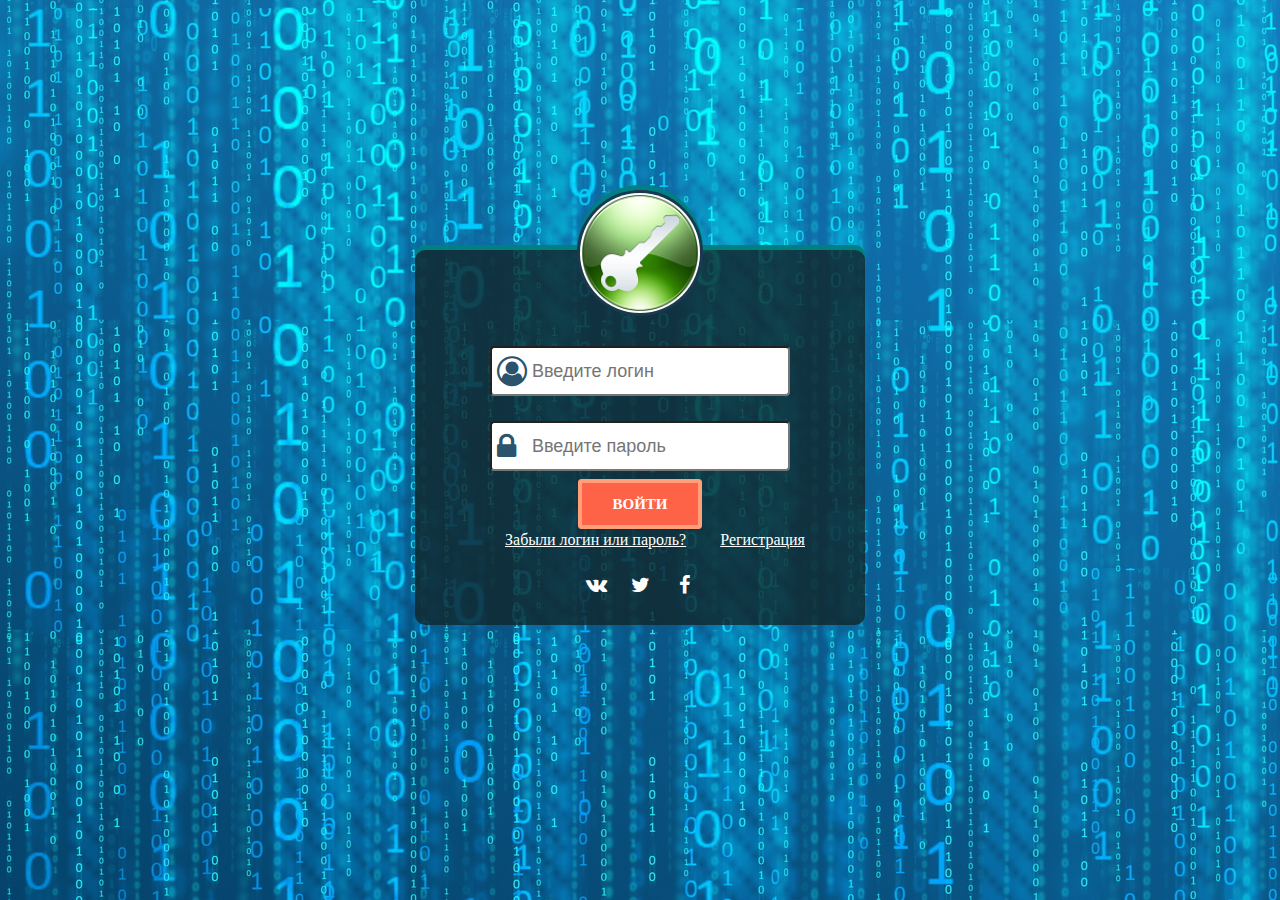
==== index.html @ e194ed2d "init commit" ====
﻿<html lang="ru">
<head>
	<meta charset="UTF-8">
	<title>Авторизация</title>
	<link rel="stylesheet" href="css/style.css" type="text/css">
	<link rel="stylesheet" href="css/font-awesome.css" type="text/css">
	<link rel="shortcut icon" href="img/zn5.png" type="image/png">
</head>
<body>
<div class="container">
	<img src="img/key.png">
	<form>
		<div class="dws-input">
			<input type="text" name="username" required placeholder="Введите логин">
		</div>
		<div class="dws-input">
			<input type="password" name="password" required placeholder="Введите пароль">
		</div>
		<a class="dws-submit" href="P2.html">ВОЙТИ</a> 
		<br/>
		<br/>
		<a href="#">Забыли логин или пароль?</a>
		<a href="#">Регистрация</a>
	</form>
	<div class="dws-social">
		<i class="fa fa-vk" aria-hidden="true"></i>
		<i class="fa fa-twitter" aria-hidden="true"></i>
		<i class="fa fa-facebook" aria-hidden="true"></i>
	</div>
</div>
</body>
---- css/style.css ----
body{
background-image: url(../img/bg.jpg) 
}
a{
  color: #fff;
  margin-left: 30px;
  text-align: center;
 }
a:hover{
 text-decoration: none;
}
.container{
 width:450px;
 background-color: rgba(17, 37, 41, 0.8);
 margin: 250px auto 0 auto;
 text-align: center;
 box-shadow: 0 -5px 0 #008080;
 padding-bottom: 20px;
 border-radius: 10px;
}
.container img{
 width:120px;
 height:120px;
 margin: -60px 0 30px 0;
 border: 3px solid #1a394f;
  border-radius: 50%;
 box-shadow: 0 -5px 0 #008080;
}

input[type="text"],input[type="password"]{
 width: 300px;
 height:50px;
 font-size: 18px;
 margin-bottom: 25px;
 border-radius: 4px;
 padding-left: 40px;
}
.dws-input input:hover{
 box-shadow: 0 0 6px 3px rgba(58, 219, 253, 0.35);
}
.dws-submit {
 padding: 13px 30px;
 margin: 5px 0 20px 0;
 font-size: 15px;
 color: #fff;
 background-color: #FF6347;
 border: none;
 border: 4px solid #FFA07A;
 border-radius: 4px;
 cursor: pointer;
 font-weight: 700;
 text-decoration: none;
}
.dws-submit:hover{
 transition: all 0.5s;
 background: #fff;
 color: #2c536c;
 text-decoration: none;
}

.dws-input::before{
 font-family: "FontAwesome";
 content: "\f2be";
 position: absolute;
 font-size: 30px;
 padding: 10px 0 0 7px;
 color: #2c536c;
}
.dws-input:nth-child(2)::before{
content: "\f023";
}
.dws-input:hover::before{
 color: #319ebc;
 transition: all 0.3s;
}
.dws-social i{
 color: #fff;
 font-size: 20px;
 width: 20px;
 padding: 10px;
}
.dws-social i:hover{
 background-color: #fff;
 color: #1a394f;
 border-radius: 5px;
 cursor: pointer;
}
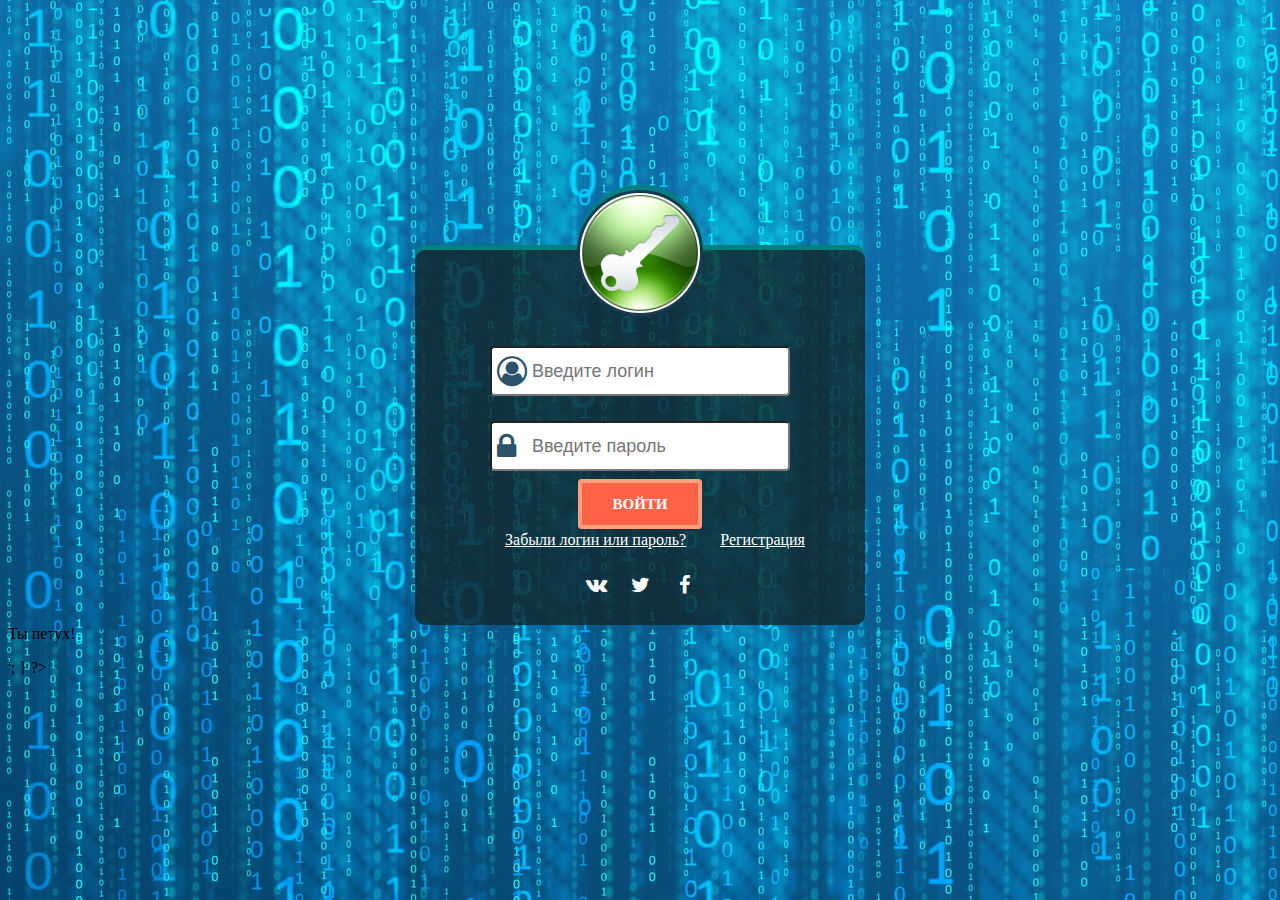
==== commit 1101c096: "init" ====
--- a/index.html
+++ b/index.html
@@ -1,4 +1,5 @@
-﻿<html lang="ru">
+﻿
+<html lang="ru">
 <head>
 	<meta charset="UTF-8">
 	<title>Авторизация</title>
@@ -16,7 +17,7 @@
 		<div class="dws-input">
 			<input type="password" name="password" required placeholder="Введите пароль">
 		</div>
-		<a class="dws-submit" href="P2.html">ВОЙТИ</a> 
+		<a class="dws-submit" name="submit" href="P2.html">ВОЙТИ</a> 
 		<br/>
 		<br/>
 		<a href="#">Забыли логин или пароль?</a>
@@ -28,4 +29,20 @@
 		<i class="fa fa-facebook" aria-hidden="true"></i>
 	</div>
 </div>
-</body>+</body>
+<?php
+session_start();
+
+$admin = 'admin';
+$pass = '12345';
+
+if($POST['submit']){
+	if($admin == $_POST['username'] AND $pass == $_POST['password']){
+		$_SESSION['admin'] = $admin;
+		header("location: P2.php");
+		exit;
+	}
+	else echo'<p>Ты петух!</p>';
+
+}
+?>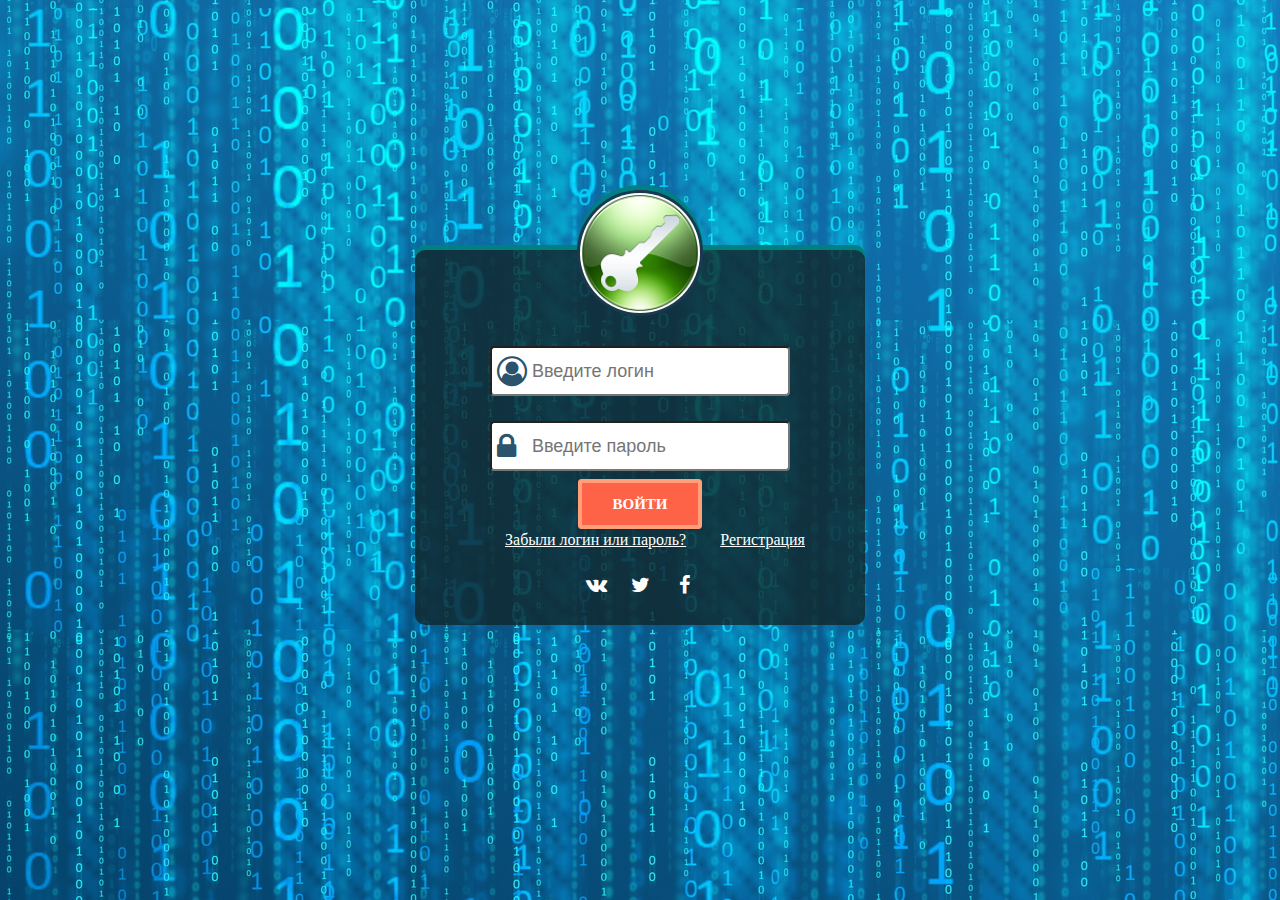
==== commit 17485fbe: "init" ====
--- a/index.html
+++ b/index.html
@@ -1,4 +1,3 @@
-﻿
 <html lang="ru">
 <head>
 	<meta charset="UTF-8">
@@ -10,14 +9,14 @@
 <body>
 <div class="container">
 	<img src="img/key.png">
-	<form>
+	<form method="post">
 		<div class="dws-input">
 			<input type="text" name="username" required placeholder="Введите логин">
 		</div>
 		<div class="dws-input">
 			<input type="password" name="password" required placeholder="Введите пароль">
 		</div>
-		<a class="dws-submit" name="submit" href="P2.html">ВОЙТИ</a> 
+		<a class="dws-submit" href="P2.html">ВОЙТИ</a> 
 		<br/>
 		<br/>
 		<a href="#">Забыли логин или пароль?</a>
@@ -29,20 +28,4 @@
 		<i class="fa fa-facebook" aria-hidden="true"></i>
 	</div>
 </div>
-</body>
-<?php
-session_start();
-
-$admin = 'admin';
-$pass = '12345';
-
-if($POST['submit']){
-	if($admin == $_POST['username'] AND $pass == $_POST['password']){
-		$_SESSION['admin'] = $admin;
-		header("location: P2.php");
-		exit;
-	}
-	else echo'<p>Ты петух!</p>';
-
-}
-?>+</body>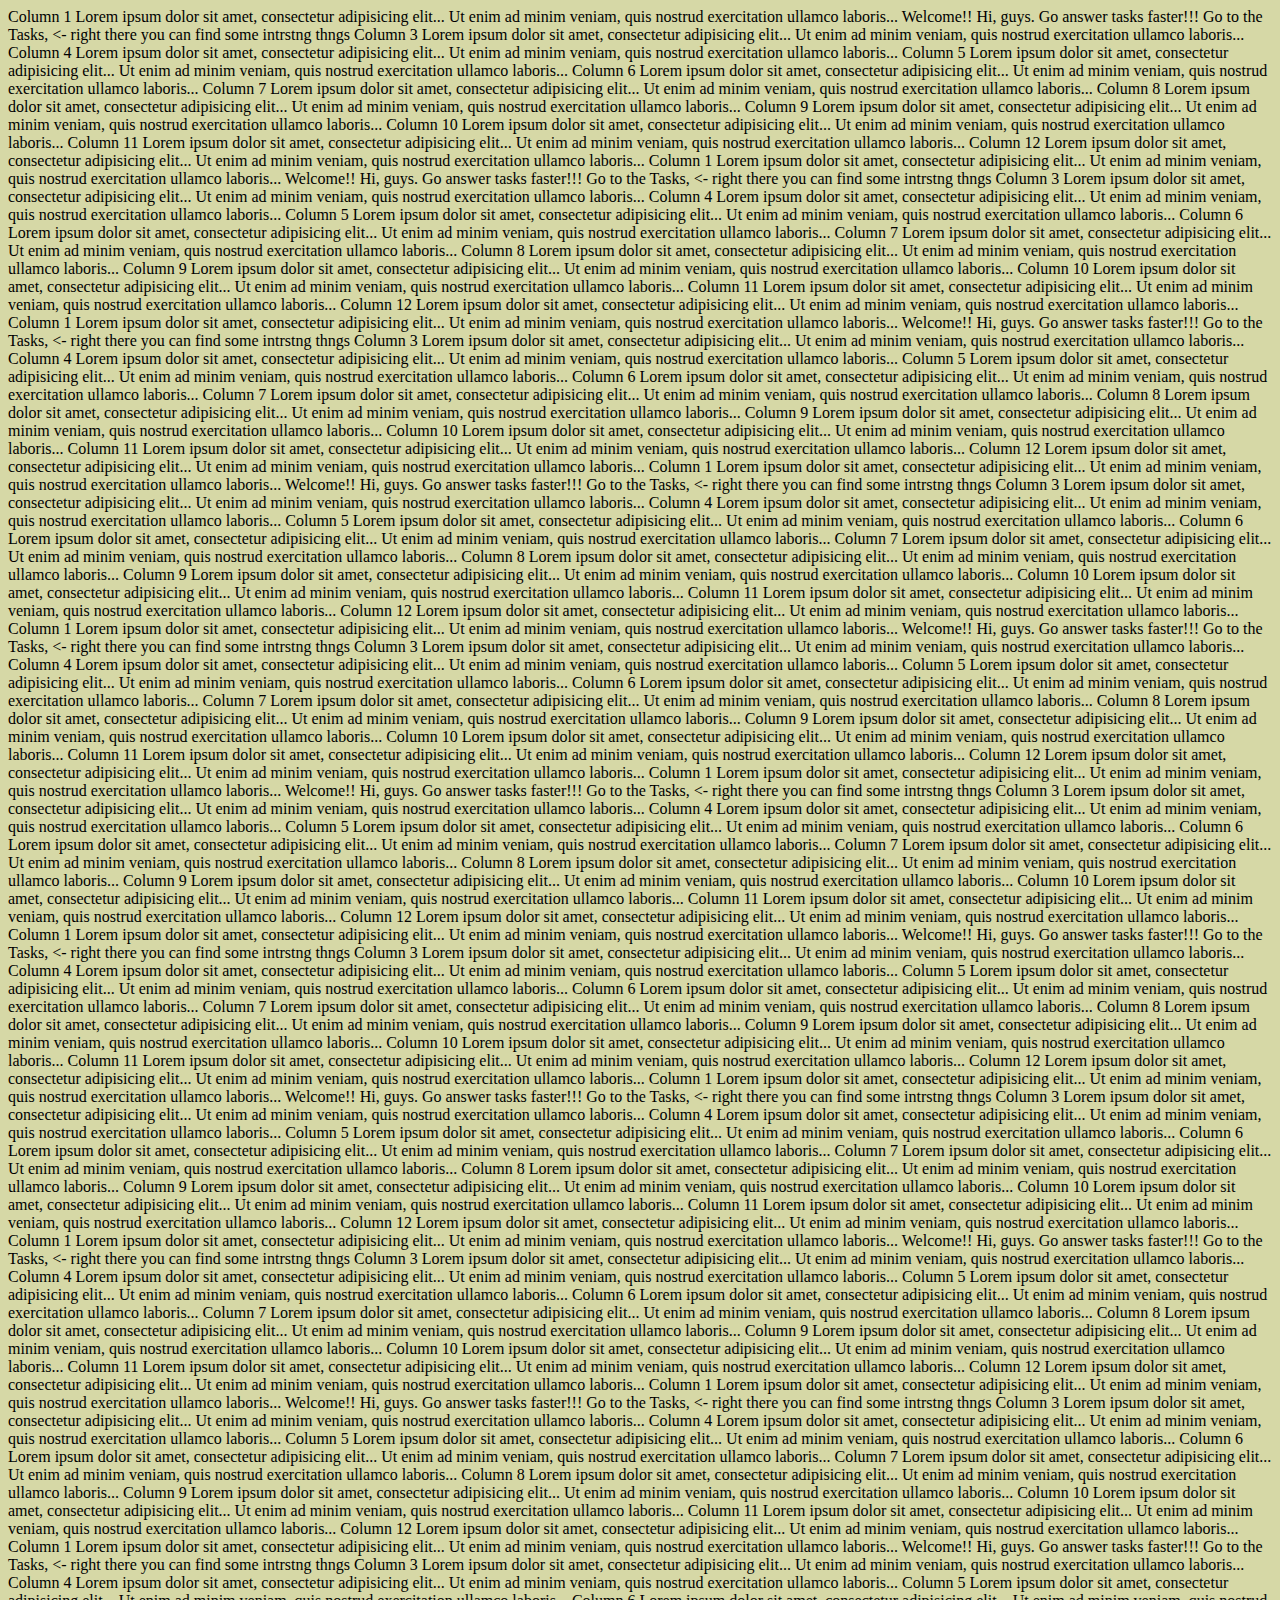
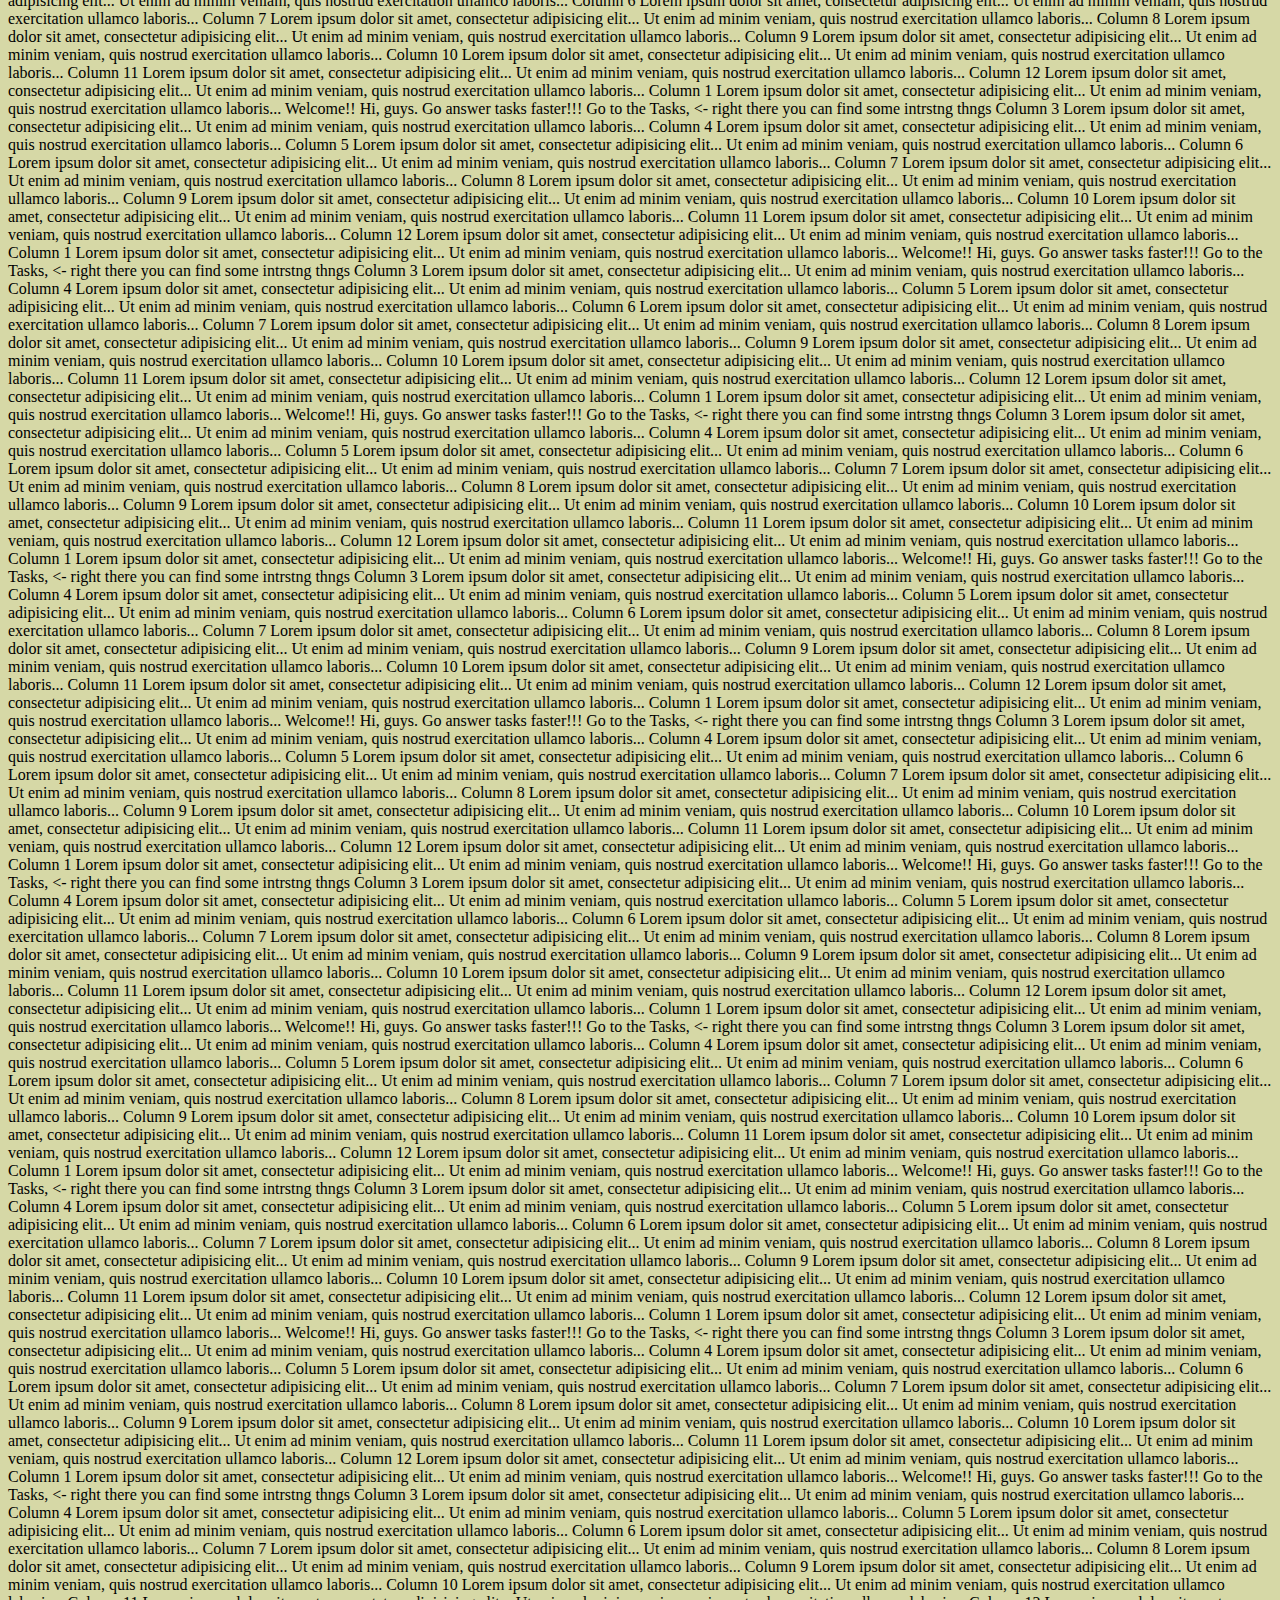
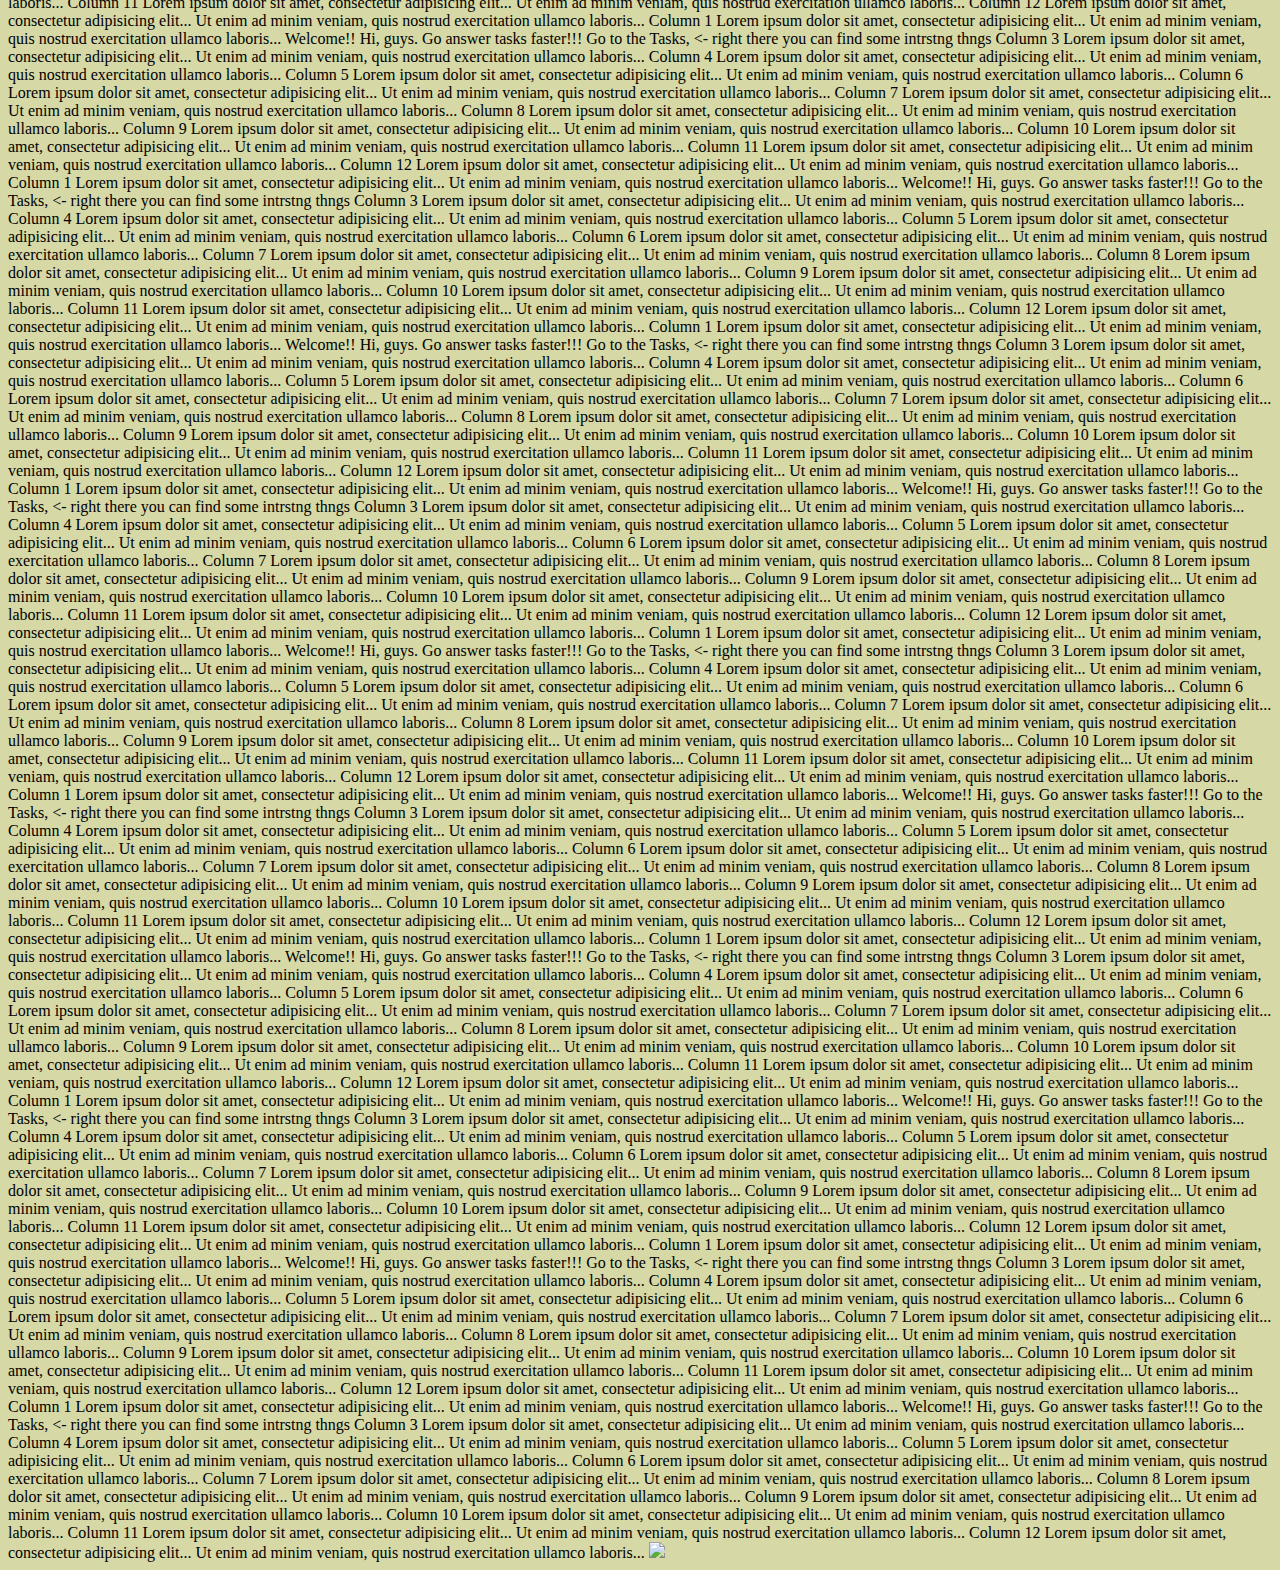
==== commit 5c8a2a6d: "init" ====
--- a/index.html
+++ b/index.html
@@ -1,31 +1,1870 @@
-<html lang="ru">
-<head>
-	<meta charset="UTF-8">
-	<title>Авторизация</title>
-	<link rel="stylesheet" href="css/style.css" type="text/css">
-	<link rel="stylesheet" href="css/font-awesome.css" type="text/css">
-	<link rel="shortcut icon" href="img/zn5.png" type="image/png">
-</head>
+<html>
+	<head>
+		<link rel="stylesheet" href="CSS.css" type="text/css">
+		<title>Z1</title>
+	</head>
 <body>
-<div class="container">
-	<img src="img/key.png">
-	<form method="post">
-		<div class="dws-input">
-			<input type="text" name="username" required placeholder="Введите логин">
-		</div>
-		<div class="dws-input">
-			<input type="password" name="password" required placeholder="Введите пароль">
-		</div>
-		<a class="dws-submit" href="P2.html">ВОЙТИ</a> 
-		<br/>
-		<br/>
-		<a href="#">Забыли логин или пароль?</a>
-		<a href="#">Регистрация</a>
-	</form>
-	<div class="dws-social">
-		<i class="fa fa-vk" aria-hidden="true"></i>
-		<i class="fa fa-twitter" aria-hidden="true"></i>
-		<i class="fa fa-facebook" aria-hidden="true"></i>
-	</div>
-</div>
-</body>+	Column 1
+Lorem ipsum dolor sit amet, consectetur adipisicing elit...
+
+Ut enim ad minim veniam, quis nostrud exercitation ullamco laboris...
+
+Welcome!!
+Hi, guys. Go answer tasks faster!!!
+
+Go to the Tasks, <- right there you can find some intrstng thngs
+
+Column 3
+Lorem ipsum dolor sit amet, consectetur adipisicing elit...
+
+Ut enim ad minim veniam, quis nostrud exercitation ullamco laboris...
+
+Column 4
+Lorem ipsum dolor sit amet, consectetur adipisicing elit...
+
+Ut enim ad minim veniam, quis nostrud exercitation ullamco laboris...
+
+Column 5
+Lorem ipsum dolor sit amet, consectetur adipisicing elit...
+
+Ut enim ad minim veniam, quis nostrud exercitation ullamco laboris...
+
+Column 6
+Lorem ipsum dolor sit amet, consectetur adipisicing elit...
+
+Ut enim ad minim veniam, quis nostrud exercitation ullamco laboris...
+
+Column 7
+Lorem ipsum dolor sit amet, consectetur adipisicing elit...
+
+Ut enim ad minim veniam, quis nostrud exercitation ullamco laboris...
+
+Column 8
+Lorem ipsum dolor sit amet, consectetur adipisicing elit...
+
+Ut enim ad minim veniam, quis nostrud exercitation ullamco laboris...
+
+Column 9
+Lorem ipsum dolor sit amet, consectetur adipisicing elit...
+
+Ut enim ad minim veniam, quis nostrud exercitation ullamco laboris...
+
+Column 10
+Lorem ipsum dolor sit amet, consectetur adipisicing elit...
+
+Ut enim ad minim veniam, quis nostrud exercitation ullamco laboris...
+
+Column 11
+Lorem ipsum dolor sit amet, consectetur adipisicing elit...
+
+Ut enim ad minim veniam, quis nostrud exercitation ullamco laboris...
+
+Column 12
+Lorem ipsum dolor sit amet, consectetur adipisicing elit...
+
+Ut enim ad minim veniam, quis nostrud exercitation ullamco laboris...
+
+Column 1
+Lorem ipsum dolor sit amet, consectetur adipisicing elit...
+
+Ut enim ad minim veniam, quis nostrud exercitation ullamco laboris...
+
+Welcome!!
+Hi, guys. Go answer tasks faster!!!
+
+Go to the Tasks, <- right there you can find some intrstng thngs
+
+Column 3
+Lorem ipsum dolor sit amet, consectetur adipisicing elit...
+
+Ut enim ad minim veniam, quis nostrud exercitation ullamco laboris...
+
+Column 4
+Lorem ipsum dolor sit amet, consectetur adipisicing elit...
+
+Ut enim ad minim veniam, quis nostrud exercitation ullamco laboris...
+
+Column 5
+Lorem ipsum dolor sit amet, consectetur adipisicing elit...
+
+Ut enim ad minim veniam, quis nostrud exercitation ullamco laboris...
+
+Column 6
+Lorem ipsum dolor sit amet, consectetur adipisicing elit...
+
+Ut enim ad minim veniam, quis nostrud exercitation ullamco laboris...
+
+Column 7
+Lorem ipsum dolor sit amet, consectetur adipisicing elit...
+
+Ut enim ad minim veniam, quis nostrud exercitation ullamco laboris...
+
+Column 8
+Lorem ipsum dolor sit amet, consectetur adipisicing elit...
+
+Ut enim ad minim veniam, quis nostrud exercitation ullamco laboris...
+
+Column 9
+Lorem ipsum dolor sit amet, consectetur adipisicing elit...
+
+Ut enim ad minim veniam, quis nostrud exercitation ullamco laboris...
+
+Column 10
+Lorem ipsum dolor sit amet, consectetur adipisicing elit...
+
+Ut enim ad minim veniam, quis nostrud exercitation ullamco laboris...
+
+Column 11
+Lorem ipsum dolor sit amet, consectetur adipisicing elit...
+
+Ut enim ad minim veniam, quis nostrud exercitation ullamco laboris...
+
+Column 12
+Lorem ipsum dolor sit amet, consectetur adipisicing elit...
+
+Ut enim ad minim veniam, quis nostrud exercitation ullamco laboris...
+
+Column 1
+Lorem ipsum dolor sit amet, consectetur adipisicing elit...
+
+Ut enim ad minim veniam, quis nostrud exercitation ullamco laboris...
+
+Welcome!!
+Hi, guys. Go answer tasks faster!!!
+
+Go to the Tasks, <- right there you can find some intrstng thngs
+
+Column 3
+Lorem ipsum dolor sit amet, consectetur adipisicing elit...
+
+Ut enim ad minim veniam, quis nostrud exercitation ullamco laboris...
+
+Column 4
+Lorem ipsum dolor sit amet, consectetur adipisicing elit...
+
+Ut enim ad minim veniam, quis nostrud exercitation ullamco laboris...
+
+Column 5
+Lorem ipsum dolor sit amet, consectetur adipisicing elit...
+
+Ut enim ad minim veniam, quis nostrud exercitation ullamco laboris...
+
+Column 6
+Lorem ipsum dolor sit amet, consectetur adipisicing elit...
+
+Ut enim ad minim veniam, quis nostrud exercitation ullamco laboris...
+
+Column 7
+Lorem ipsum dolor sit amet, consectetur adipisicing elit...
+
+Ut enim ad minim veniam, quis nostrud exercitation ullamco laboris...
+
+Column 8
+Lorem ipsum dolor sit amet, consectetur adipisicing elit...
+
+Ut enim ad minim veniam, quis nostrud exercitation ullamco laboris...
+
+Column 9
+Lorem ipsum dolor sit amet, consectetur adipisicing elit...
+
+Ut enim ad minim veniam, quis nostrud exercitation ullamco laboris...
+
+Column 10
+Lorem ipsum dolor sit amet, consectetur adipisicing elit...
+
+Ut enim ad minim veniam, quis nostrud exercitation ullamco laboris...
+
+Column 11
+Lorem ipsum dolor sit amet, consectetur adipisicing elit...
+
+Ut enim ad minim veniam, quis nostrud exercitation ullamco laboris...
+
+Column 12
+Lorem ipsum dolor sit amet, consectetur adipisicing elit...
+
+Ut enim ad minim veniam, quis nostrud exercitation ullamco laboris...
+
+Column 1
+Lorem ipsum dolor sit amet, consectetur adipisicing elit...
+
+Ut enim ad minim veniam, quis nostrud exercitation ullamco laboris...
+
+Welcome!!
+Hi, guys. Go answer tasks faster!!!
+
+Go to the Tasks, <- right there you can find some intrstng thngs
+
+Column 3
+Lorem ipsum dolor sit amet, consectetur adipisicing elit...
+
+Ut enim ad minim veniam, quis nostrud exercitation ullamco laboris...
+
+Column 4
+Lorem ipsum dolor sit amet, consectetur adipisicing elit...
+
+Ut enim ad minim veniam, quis nostrud exercitation ullamco laboris...
+
+Column 5
+Lorem ipsum dolor sit amet, consectetur adipisicing elit...
+
+Ut enim ad minim veniam, quis nostrud exercitation ullamco laboris...
+
+Column 6
+Lorem ipsum dolor sit amet, consectetur adipisicing elit...
+
+Ut enim ad minim veniam, quis nostrud exercitation ullamco laboris...
+
+Column 7
+Lorem ipsum dolor sit amet, consectetur adipisicing elit...
+
+Ut enim ad minim veniam, quis nostrud exercitation ullamco laboris...
+
+Column 8
+Lorem ipsum dolor sit amet, consectetur adipisicing elit...
+
+Ut enim ad minim veniam, quis nostrud exercitation ullamco laboris...
+
+Column 9
+Lorem ipsum dolor sit amet, consectetur adipisicing elit...
+
+Ut enim ad minim veniam, quis nostrud exercitation ullamco laboris...
+
+Column 10
+Lorem ipsum dolor sit amet, consectetur adipisicing elit...
+
+Ut enim ad minim veniam, quis nostrud exercitation ullamco laboris...
+
+Column 11
+Lorem ipsum dolor sit amet, consectetur adipisicing elit...
+
+Ut enim ad minim veniam, quis nostrud exercitation ullamco laboris...
+
+Column 12
+Lorem ipsum dolor sit amet, consectetur adipisicing elit...
+
+Ut enim ad minim veniam, quis nostrud exercitation ullamco laboris...
+
+Column 1
+Lorem ipsum dolor sit amet, consectetur adipisicing elit...
+
+Ut enim ad minim veniam, quis nostrud exercitation ullamco laboris...
+
+Welcome!!
+Hi, guys. Go answer tasks faster!!!
+
+Go to the Tasks, <- right there you can find some intrstng thngs
+
+Column 3
+Lorem ipsum dolor sit amet, consectetur adipisicing elit...
+
+Ut enim ad minim veniam, quis nostrud exercitation ullamco laboris...
+
+Column 4
+Lorem ipsum dolor sit amet, consectetur adipisicing elit...
+
+Ut enim ad minim veniam, quis nostrud exercitation ullamco laboris...
+
+Column 5
+Lorem ipsum dolor sit amet, consectetur adipisicing elit...
+
+Ut enim ad minim veniam, quis nostrud exercitation ullamco laboris...
+
+Column 6
+Lorem ipsum dolor sit amet, consectetur adipisicing elit...
+
+Ut enim ad minim veniam, quis nostrud exercitation ullamco laboris...
+
+Column 7
+Lorem ipsum dolor sit amet, consectetur adipisicing elit...
+
+Ut enim ad minim veniam, quis nostrud exercitation ullamco laboris...
+
+Column 8
+Lorem ipsum dolor sit amet, consectetur adipisicing elit...
+
+Ut enim ad minim veniam, quis nostrud exercitation ullamco laboris...
+
+Column 9
+Lorem ipsum dolor sit amet, consectetur adipisicing elit...
+
+Ut enim ad minim veniam, quis nostrud exercitation ullamco laboris...
+
+Column 10
+Lorem ipsum dolor sit amet, consectetur adipisicing elit...
+
+Ut enim ad minim veniam, quis nostrud exercitation ullamco laboris...
+
+Column 11
+Lorem ipsum dolor sit amet, consectetur adipisicing elit...
+
+Ut enim ad minim veniam, quis nostrud exercitation ullamco laboris...
+
+Column 12
+Lorem ipsum dolor sit amet, consectetur adipisicing elit...
+
+Ut enim ad minim veniam, quis nostrud exercitation ullamco laboris...
+
+Column 1
+Lorem ipsum dolor sit amet, consectetur adipisicing elit...
+
+Ut enim ad minim veniam, quis nostrud exercitation ullamco laboris...
+
+Welcome!!
+Hi, guys. Go answer tasks faster!!!
+
+Go to the Tasks, <- right there you can find some intrstng thngs
+
+Column 3
+Lorem ipsum dolor sit amet, consectetur adipisicing elit...
+
+Ut enim ad minim veniam, quis nostrud exercitation ullamco laboris...
+
+Column 4
+Lorem ipsum dolor sit amet, consectetur adipisicing elit...
+
+Ut enim ad minim veniam, quis nostrud exercitation ullamco laboris...
+
+Column 5
+Lorem ipsum dolor sit amet, consectetur adipisicing elit...
+
+Ut enim ad minim veniam, quis nostrud exercitation ullamco laboris...
+
+Column 6
+Lorem ipsum dolor sit amet, consectetur adipisicing elit...
+
+Ut enim ad minim veniam, quis nostrud exercitation ullamco laboris...
+
+Column 7
+Lorem ipsum dolor sit amet, consectetur adipisicing elit...
+
+Ut enim ad minim veniam, quis nostrud exercitation ullamco laboris...
+
+Column 8
+Lorem ipsum dolor sit amet, consectetur adipisicing elit...
+
+Ut enim ad minim veniam, quis nostrud exercitation ullamco laboris...
+
+Column 9
+Lorem ipsum dolor sit amet, consectetur adipisicing elit...
+
+Ut enim ad minim veniam, quis nostrud exercitation ullamco laboris...
+
+Column 10
+Lorem ipsum dolor sit amet, consectetur adipisicing elit...
+
+Ut enim ad minim veniam, quis nostrud exercitation ullamco laboris...
+
+Column 11
+Lorem ipsum dolor sit amet, consectetur adipisicing elit...
+
+Ut enim ad minim veniam, quis nostrud exercitation ullamco laboris...
+
+Column 12
+Lorem ipsum dolor sit amet, consectetur adipisicing elit...
+
+Ut enim ad minim veniam, quis nostrud exercitation ullamco laboris...
+
+Column 1
+Lorem ipsum dolor sit amet, consectetur adipisicing elit...
+
+Ut enim ad minim veniam, quis nostrud exercitation ullamco laboris...
+
+Welcome!!
+Hi, guys. Go answer tasks faster!!!
+
+Go to the Tasks, <- right there you can find some intrstng thngs
+
+Column 3
+Lorem ipsum dolor sit amet, consectetur adipisicing elit...
+
+Ut enim ad minim veniam, quis nostrud exercitation ullamco laboris...
+
+Column 4
+Lorem ipsum dolor sit amet, consectetur adipisicing elit...
+
+Ut enim ad minim veniam, quis nostrud exercitation ullamco laboris...
+
+Column 5
+Lorem ipsum dolor sit amet, consectetur adipisicing elit...
+
+Ut enim ad minim veniam, quis nostrud exercitation ullamco laboris...
+
+Column 6
+Lorem ipsum dolor sit amet, consectetur adipisicing elit...
+
+Ut enim ad minim veniam, quis nostrud exercitation ullamco laboris...
+
+Column 7
+Lorem ipsum dolor sit amet, consectetur adipisicing elit...
+
+Ut enim ad minim veniam, quis nostrud exercitation ullamco laboris...
+
+Column 8
+Lorem ipsum dolor sit amet, consectetur adipisicing elit...
+
+Ut enim ad minim veniam, quis nostrud exercitation ullamco laboris...
+
+Column 9
+Lorem ipsum dolor sit amet, consectetur adipisicing elit...
+
+Ut enim ad minim veniam, quis nostrud exercitation ullamco laboris...
+
+Column 10
+Lorem ipsum dolor sit amet, consectetur adipisicing elit...
+
+Ut enim ad minim veniam, quis nostrud exercitation ullamco laboris...
+
+Column 11
+Lorem ipsum dolor sit amet, consectetur adipisicing elit...
+
+Ut enim ad minim veniam, quis nostrud exercitation ullamco laboris...
+
+Column 12
+Lorem ipsum dolor sit amet, consectetur adipisicing elit...
+
+Ut enim ad minim veniam, quis nostrud exercitation ullamco laboris...
+
+Column 1
+Lorem ipsum dolor sit amet, consectetur adipisicing elit...
+
+Ut enim ad minim veniam, quis nostrud exercitation ullamco laboris...
+
+Welcome!!
+Hi, guys. Go answer tasks faster!!!
+
+Go to the Tasks, <- right there you can find some intrstng thngs
+
+Column 3
+Lorem ipsum dolor sit amet, consectetur adipisicing elit...
+
+Ut enim ad minim veniam, quis nostrud exercitation ullamco laboris...
+
+Column 4
+Lorem ipsum dolor sit amet, consectetur adipisicing elit...
+
+Ut enim ad minim veniam, quis nostrud exercitation ullamco laboris...
+
+Column 5
+Lorem ipsum dolor sit amet, consectetur adipisicing elit...
+
+Ut enim ad minim veniam, quis nostrud exercitation ullamco laboris...
+
+Column 6
+Lorem ipsum dolor sit amet, consectetur adipisicing elit...
+
+Ut enim ad minim veniam, quis nostrud exercitation ullamco laboris...
+
+Column 7
+Lorem ipsum dolor sit amet, consectetur adipisicing elit...
+
+Ut enim ad minim veniam, quis nostrud exercitation ullamco laboris...
+
+Column 8
+Lorem ipsum dolor sit amet, consectetur adipisicing elit...
+
+Ut enim ad minim veniam, quis nostrud exercitation ullamco laboris...
+
+Column 9
+Lorem ipsum dolor sit amet, consectetur adipisicing elit...
+
+Ut enim ad minim veniam, quis nostrud exercitation ullamco laboris...
+
+Column 10
+Lorem ipsum dolor sit amet, consectetur adipisicing elit...
+
+Ut enim ad minim veniam, quis nostrud exercitation ullamco laboris...
+
+Column 11
+Lorem ipsum dolor sit amet, consectetur adipisicing elit...
+
+Ut enim ad minim veniam, quis nostrud exercitation ullamco laboris...
+
+Column 12
+Lorem ipsum dolor sit amet, consectetur adipisicing elit...
+
+Ut enim ad minim veniam, quis nostrud exercitation ullamco laboris...
+
+Column 1
+Lorem ipsum dolor sit amet, consectetur adipisicing elit...
+
+Ut enim ad minim veniam, quis nostrud exercitation ullamco laboris...
+
+Welcome!!
+Hi, guys. Go answer tasks faster!!!
+
+Go to the Tasks, <- right there you can find some intrstng thngs
+
+Column 3
+Lorem ipsum dolor sit amet, consectetur adipisicing elit...
+
+Ut enim ad minim veniam, quis nostrud exercitation ullamco laboris...
+
+Column 4
+Lorem ipsum dolor sit amet, consectetur adipisicing elit...
+
+Ut enim ad minim veniam, quis nostrud exercitation ullamco laboris...
+
+Column 5
+Lorem ipsum dolor sit amet, consectetur adipisicing elit...
+
+Ut enim ad minim veniam, quis nostrud exercitation ullamco laboris...
+
+Column 6
+Lorem ipsum dolor sit amet, consectetur adipisicing elit...
+
+Ut enim ad minim veniam, quis nostrud exercitation ullamco laboris...
+
+Column 7
+Lorem ipsum dolor sit amet, consectetur adipisicing elit...
+
+Ut enim ad minim veniam, quis nostrud exercitation ullamco laboris...
+
+Column 8
+Lorem ipsum dolor sit amet, consectetur adipisicing elit...
+
+Ut enim ad minim veniam, quis nostrud exercitation ullamco laboris...
+
+Column 9
+Lorem ipsum dolor sit amet, consectetur adipisicing elit...
+
+Ut enim ad minim veniam, quis nostrud exercitation ullamco laboris...
+
+Column 10
+Lorem ipsum dolor sit amet, consectetur adipisicing elit...
+
+Ut enim ad minim veniam, quis nostrud exercitation ullamco laboris...
+
+Column 11
+Lorem ipsum dolor sit amet, consectetur adipisicing elit...
+
+Ut enim ad minim veniam, quis nostrud exercitation ullamco laboris...
+
+Column 12
+Lorem ipsum dolor sit amet, consectetur adipisicing elit...
+
+Ut enim ad minim veniam, quis nostrud exercitation ullamco laboris...
+
+Column 1
+Lorem ipsum dolor sit amet, consectetur adipisicing elit...
+
+Ut enim ad minim veniam, quis nostrud exercitation ullamco laboris...
+
+Welcome!!
+Hi, guys. Go answer tasks faster!!!
+
+Go to the Tasks, <- right there you can find some intrstng thngs
+
+Column 3
+Lorem ipsum dolor sit amet, consectetur adipisicing elit...
+
+Ut enim ad minim veniam, quis nostrud exercitation ullamco laboris...
+
+Column 4
+Lorem ipsum dolor sit amet, consectetur adipisicing elit...
+
+Ut enim ad minim veniam, quis nostrud exercitation ullamco laboris...
+
+Column 5
+Lorem ipsum dolor sit amet, consectetur adipisicing elit...
+
+Ut enim ad minim veniam, quis nostrud exercitation ullamco laboris...
+
+Column 6
+Lorem ipsum dolor sit amet, consectetur adipisicing elit...
+
+Ut enim ad minim veniam, quis nostrud exercitation ullamco laboris...
+
+Column 7
+Lorem ipsum dolor sit amet, consectetur adipisicing elit...
+
+Ut enim ad minim veniam, quis nostrud exercitation ullamco laboris...
+
+Column 8
+Lorem ipsum dolor sit amet, consectetur adipisicing elit...
+
+Ut enim ad minim veniam, quis nostrud exercitation ullamco laboris...
+
+Column 9
+Lorem ipsum dolor sit amet, consectetur adipisicing elit...
+
+Ut enim ad minim veniam, quis nostrud exercitation ullamco laboris...
+
+Column 10
+Lorem ipsum dolor sit amet, consectetur adipisicing elit...
+
+Ut enim ad minim veniam, quis nostrud exercitation ullamco laboris...
+
+Column 11
+Lorem ipsum dolor sit amet, consectetur adipisicing elit...
+
+Ut enim ad minim veniam, quis nostrud exercitation ullamco laboris...
+
+Column 12
+Lorem ipsum dolor sit amet, consectetur adipisicing elit...
+
+Ut enim ad minim veniam, quis nostrud exercitation ullamco laboris...
+
+Column 1
+Lorem ipsum dolor sit amet, consectetur adipisicing elit...
+
+Ut enim ad minim veniam, quis nostrud exercitation ullamco laboris...
+
+Welcome!!
+Hi, guys. Go answer tasks faster!!!
+
+Go to the Tasks, <- right there you can find some intrstng thngs
+
+Column 3
+Lorem ipsum dolor sit amet, consectetur adipisicing elit...
+
+Ut enim ad minim veniam, quis nostrud exercitation ullamco laboris...
+
+Column 4
+Lorem ipsum dolor sit amet, consectetur adipisicing elit...
+
+Ut enim ad minim veniam, quis nostrud exercitation ullamco laboris...
+
+Column 5
+Lorem ipsum dolor sit amet, consectetur adipisicing elit...
+
+Ut enim ad minim veniam, quis nostrud exercitation ullamco laboris...
+
+Column 6
+Lorem ipsum dolor sit amet, consectetur adipisicing elit...
+
+Ut enim ad minim veniam, quis nostrud exercitation ullamco laboris...
+
+Column 7
+Lorem ipsum dolor sit amet, consectetur adipisicing elit...
+
+Ut enim ad minim veniam, quis nostrud exercitation ullamco laboris...
+
+Column 8
+Lorem ipsum dolor sit amet, consectetur adipisicing elit...
+
+Ut enim ad minim veniam, quis nostrud exercitation ullamco laboris...
+
+Column 9
+Lorem ipsum dolor sit amet, consectetur adipisicing elit...
+
+Ut enim ad minim veniam, quis nostrud exercitation ullamco laboris...
+
+Column 10
+Lorem ipsum dolor sit amet, consectetur adipisicing elit...
+
+Ut enim ad minim veniam, quis nostrud exercitation ullamco laboris...
+
+Column 11
+Lorem ipsum dolor sit amet, consectetur adipisicing elit...
+
+Ut enim ad minim veniam, quis nostrud exercitation ullamco laboris...
+
+Column 12
+Lorem ipsum dolor sit amet, consectetur adipisicing elit...
+
+Ut enim ad minim veniam, quis nostrud exercitation ullamco laboris...
+
+Column 1
+Lorem ipsum dolor sit amet, consectetur adipisicing elit...
+
+Ut enim ad minim veniam, quis nostrud exercitation ullamco laboris...
+
+Welcome!!
+Hi, guys. Go answer tasks faster!!!
+
+Go to the Tasks, <- right there you can find some intrstng thngs
+
+Column 3
+Lorem ipsum dolor sit amet, consectetur adipisicing elit...
+
+Ut enim ad minim veniam, quis nostrud exercitation ullamco laboris...
+
+Column 4
+Lorem ipsum dolor sit amet, consectetur adipisicing elit...
+
+Ut enim ad minim veniam, quis nostrud exercitation ullamco laboris...
+
+Column 5
+Lorem ipsum dolor sit amet, consectetur adipisicing elit...
+
+Ut enim ad minim veniam, quis nostrud exercitation ullamco laboris...
+
+Column 6
+Lorem ipsum dolor sit amet, consectetur adipisicing elit...
+
+Ut enim ad minim veniam, quis nostrud exercitation ullamco laboris...
+
+Column 7
+Lorem ipsum dolor sit amet, consectetur adipisicing elit...
+
+Ut enim ad minim veniam, quis nostrud exercitation ullamco laboris...
+
+Column 8
+Lorem ipsum dolor sit amet, consectetur adipisicing elit...
+
+Ut enim ad minim veniam, quis nostrud exercitation ullamco laboris...
+
+Column 9
+Lorem ipsum dolor sit amet, consectetur adipisicing elit...
+
+Ut enim ad minim veniam, quis nostrud exercitation ullamco laboris...
+
+Column 10
+Lorem ipsum dolor sit amet, consectetur adipisicing elit...
+
+Ut enim ad minim veniam, quis nostrud exercitation ullamco laboris...
+
+Column 11
+Lorem ipsum dolor sit amet, consectetur adipisicing elit...
+
+Ut enim ad minim veniam, quis nostrud exercitation ullamco laboris...
+
+Column 12
+Lorem ipsum dolor sit amet, consectetur adipisicing elit...
+
+Ut enim ad minim veniam, quis nostrud exercitation ullamco laboris...
+
+Column 1
+Lorem ipsum dolor sit amet, consectetur adipisicing elit...
+
+Ut enim ad minim veniam, quis nostrud exercitation ullamco laboris...
+
+Welcome!!
+Hi, guys. Go answer tasks faster!!!
+
+Go to the Tasks, <- right there you can find some intrstng thngs
+
+Column 3
+Lorem ipsum dolor sit amet, consectetur adipisicing elit...
+
+Ut enim ad minim veniam, quis nostrud exercitation ullamco laboris...
+
+Column 4
+Lorem ipsum dolor sit amet, consectetur adipisicing elit...
+
+Ut enim ad minim veniam, quis nostrud exercitation ullamco laboris...
+
+Column 5
+Lorem ipsum dolor sit amet, consectetur adipisicing elit...
+
+Ut enim ad minim veniam, quis nostrud exercitation ullamco laboris...
+
+Column 6
+Lorem ipsum dolor sit amet, consectetur adipisicing elit...
+
+Ut enim ad minim veniam, quis nostrud exercitation ullamco laboris...
+
+Column 7
+Lorem ipsum dolor sit amet, consectetur adipisicing elit...
+
+Ut enim ad minim veniam, quis nostrud exercitation ullamco laboris...
+
+Column 8
+Lorem ipsum dolor sit amet, consectetur adipisicing elit...
+
+Ut enim ad minim veniam, quis nostrud exercitation ullamco laboris...
+
+Column 9
+Lorem ipsum dolor sit amet, consectetur adipisicing elit...
+
+Ut enim ad minim veniam, quis nostrud exercitation ullamco laboris...
+
+Column 10
+Lorem ipsum dolor sit amet, consectetur adipisicing elit...
+
+Ut enim ad minim veniam, quis nostrud exercitation ullamco laboris...
+
+Column 11
+Lorem ipsum dolor sit amet, consectetur adipisicing elit...
+
+Ut enim ad minim veniam, quis nostrud exercitation ullamco laboris...
+
+Column 12
+Lorem ipsum dolor sit amet, consectetur adipisicing elit...
+
+Ut enim ad minim veniam, quis nostrud exercitation ullamco laboris...
+
+Column 1
+Lorem ipsum dolor sit amet, consectetur adipisicing elit...
+
+Ut enim ad minim veniam, quis nostrud exercitation ullamco laboris...
+
+Welcome!!
+Hi, guys. Go answer tasks faster!!!
+
+Go to the Tasks, <- right there you can find some intrstng thngs
+
+Column 3
+Lorem ipsum dolor sit amet, consectetur adipisicing elit...
+
+Ut enim ad minim veniam, quis nostrud exercitation ullamco laboris...
+
+Column 4
+Lorem ipsum dolor sit amet, consectetur adipisicing elit...
+
+Ut enim ad minim veniam, quis nostrud exercitation ullamco laboris...
+
+Column 5
+Lorem ipsum dolor sit amet, consectetur adipisicing elit...
+
+Ut enim ad minim veniam, quis nostrud exercitation ullamco laboris...
+
+Column 6
+Lorem ipsum dolor sit amet, consectetur adipisicing elit...
+
+Ut enim ad minim veniam, quis nostrud exercitation ullamco laboris...
+
+Column 7
+Lorem ipsum dolor sit amet, consectetur adipisicing elit...
+
+Ut enim ad minim veniam, quis nostrud exercitation ullamco laboris...
+
+Column 8
+Lorem ipsum dolor sit amet, consectetur adipisicing elit...
+
+Ut enim ad minim veniam, quis nostrud exercitation ullamco laboris...
+
+Column 9
+Lorem ipsum dolor sit amet, consectetur adipisicing elit...
+
+Ut enim ad minim veniam, quis nostrud exercitation ullamco laboris...
+
+Column 10
+Lorem ipsum dolor sit amet, consectetur adipisicing elit...
+
+Ut enim ad minim veniam, quis nostrud exercitation ullamco laboris...
+
+Column 11
+Lorem ipsum dolor sit amet, consectetur adipisicing elit...
+
+Ut enim ad minim veniam, quis nostrud exercitation ullamco laboris...
+
+Column 12
+Lorem ipsum dolor sit amet, consectetur adipisicing elit...
+
+Ut enim ad minim veniam, quis nostrud exercitation ullamco laboris...
+
+Column 1
+Lorem ipsum dolor sit amet, consectetur adipisicing elit...
+
+Ut enim ad minim veniam, quis nostrud exercitation ullamco laboris...
+
+Welcome!!
+Hi, guys. Go answer tasks faster!!!
+
+Go to the Tasks, <- right there you can find some intrstng thngs
+
+Column 3
+Lorem ipsum dolor sit amet, consectetur adipisicing elit...
+
+Ut enim ad minim veniam, quis nostrud exercitation ullamco laboris...
+
+Column 4
+Lorem ipsum dolor sit amet, consectetur adipisicing elit...
+
+Ut enim ad minim veniam, quis nostrud exercitation ullamco laboris...
+
+Column 5
+Lorem ipsum dolor sit amet, consectetur adipisicing elit...
+
+Ut enim ad minim veniam, quis nostrud exercitation ullamco laboris...
+
+Column 6
+Lorem ipsum dolor sit amet, consectetur adipisicing elit...
+
+Ut enim ad minim veniam, quis nostrud exercitation ullamco laboris...
+
+Column 7
+Lorem ipsum dolor sit amet, consectetur adipisicing elit...
+
+Ut enim ad minim veniam, quis nostrud exercitation ullamco laboris...
+
+Column 8
+Lorem ipsum dolor sit amet, consectetur adipisicing elit...
+
+Ut enim ad minim veniam, quis nostrud exercitation ullamco laboris...
+
+Column 9
+Lorem ipsum dolor sit amet, consectetur adipisicing elit...
+
+Ut enim ad minim veniam, quis nostrud exercitation ullamco laboris...
+
+Column 10
+Lorem ipsum dolor sit amet, consectetur adipisicing elit...
+
+Ut enim ad minim veniam, quis nostrud exercitation ullamco laboris...
+
+Column 11
+Lorem ipsum dolor sit amet, consectetur adipisicing elit...
+
+Ut enim ad minim veniam, quis nostrud exercitation ullamco laboris...
+
+Column 12
+Lorem ipsum dolor sit amet, consectetur adipisicing elit...
+
+Ut enim ad minim veniam, quis nostrud exercitation ullamco laboris...
+
+Column 1
+Lorem ipsum dolor sit amet, consectetur adipisicing elit...
+
+Ut enim ad minim veniam, quis nostrud exercitation ullamco laboris...
+
+Welcome!!
+Hi, guys. Go answer tasks faster!!!
+
+Go to the Tasks, <- right there you can find some intrstng thngs
+
+Column 3
+Lorem ipsum dolor sit amet, consectetur adipisicing elit...
+
+Ut enim ad minim veniam, quis nostrud exercitation ullamco laboris...
+
+Column 4
+Lorem ipsum dolor sit amet, consectetur adipisicing elit...
+
+Ut enim ad minim veniam, quis nostrud exercitation ullamco laboris...
+
+Column 5
+Lorem ipsum dolor sit amet, consectetur adipisicing elit...
+
+Ut enim ad minim veniam, quis nostrud exercitation ullamco laboris...
+
+Column 6
+Lorem ipsum dolor sit amet, consectetur adipisicing elit...
+
+Ut enim ad minim veniam, quis nostrud exercitation ullamco laboris...
+
+Column 7
+Lorem ipsum dolor sit amet, consectetur adipisicing elit...
+
+Ut enim ad minim veniam, quis nostrud exercitation ullamco laboris...
+
+Column 8
+Lorem ipsum dolor sit amet, consectetur adipisicing elit...
+
+Ut enim ad minim veniam, quis nostrud exercitation ullamco laboris...
+
+Column 9
+Lorem ipsum dolor sit amet, consectetur adipisicing elit...
+
+Ut enim ad minim veniam, quis nostrud exercitation ullamco laboris...
+
+Column 10
+Lorem ipsum dolor sit amet, consectetur adipisicing elit...
+
+Ut enim ad minim veniam, quis nostrud exercitation ullamco laboris...
+
+Column 11
+Lorem ipsum dolor sit amet, consectetur adipisicing elit...
+
+Ut enim ad minim veniam, quis nostrud exercitation ullamco laboris...
+
+Column 12
+Lorem ipsum dolor sit amet, consectetur adipisicing elit...
+
+Ut enim ad minim veniam, quis nostrud exercitation ullamco laboris...
+
+Column 1
+Lorem ipsum dolor sit amet, consectetur adipisicing elit...
+
+Ut enim ad minim veniam, quis nostrud exercitation ullamco laboris...
+
+Welcome!!
+Hi, guys. Go answer tasks faster!!!
+
+Go to the Tasks, <- right there you can find some intrstng thngs
+
+Column 3
+Lorem ipsum dolor sit amet, consectetur adipisicing elit...
+
+Ut enim ad minim veniam, quis nostrud exercitation ullamco laboris...
+
+Column 4
+Lorem ipsum dolor sit amet, consectetur adipisicing elit...
+
+Ut enim ad minim veniam, quis nostrud exercitation ullamco laboris...
+
+Column 5
+Lorem ipsum dolor sit amet, consectetur adipisicing elit...
+
+Ut enim ad minim veniam, quis nostrud exercitation ullamco laboris...
+
+Column 6
+Lorem ipsum dolor sit amet, consectetur adipisicing elit...
+
+Ut enim ad minim veniam, quis nostrud exercitation ullamco laboris...
+
+Column 7
+Lorem ipsum dolor sit amet, consectetur adipisicing elit...
+
+Ut enim ad minim veniam, quis nostrud exercitation ullamco laboris...
+
+Column 8
+Lorem ipsum dolor sit amet, consectetur adipisicing elit...
+
+Ut enim ad minim veniam, quis nostrud exercitation ullamco laboris...
+
+Column 9
+Lorem ipsum dolor sit amet, consectetur adipisicing elit...
+
+Ut enim ad minim veniam, quis nostrud exercitation ullamco laboris...
+
+Column 10
+Lorem ipsum dolor sit amet, consectetur adipisicing elit...
+
+Ut enim ad minim veniam, quis nostrud exercitation ullamco laboris...
+
+Column 11
+Lorem ipsum dolor sit amet, consectetur adipisicing elit...
+
+Ut enim ad minim veniam, quis nostrud exercitation ullamco laboris...
+
+Column 12
+Lorem ipsum dolor sit amet, consectetur adipisicing elit...
+
+Ut enim ad minim veniam, quis nostrud exercitation ullamco laboris...
+
+Column 1
+Lorem ipsum dolor sit amet, consectetur adipisicing elit...
+
+Ut enim ad minim veniam, quis nostrud exercitation ullamco laboris...
+
+Welcome!!
+Hi, guys. Go answer tasks faster!!!
+
+Go to the Tasks, <- right there you can find some intrstng thngs
+
+Column 3
+Lorem ipsum dolor sit amet, consectetur adipisicing elit...
+
+Ut enim ad minim veniam, quis nostrud exercitation ullamco laboris...
+
+Column 4
+Lorem ipsum dolor sit amet, consectetur adipisicing elit...
+
+Ut enim ad minim veniam, quis nostrud exercitation ullamco laboris...
+
+Column 5
+Lorem ipsum dolor sit amet, consectetur adipisicing elit...
+
+Ut enim ad minim veniam, quis nostrud exercitation ullamco laboris...
+
+Column 6
+Lorem ipsum dolor sit amet, consectetur adipisicing elit...
+
+Ut enim ad minim veniam, quis nostrud exercitation ullamco laboris...
+
+Column 7
+Lorem ipsum dolor sit amet, consectetur adipisicing elit...
+
+Ut enim ad minim veniam, quis nostrud exercitation ullamco laboris...
+
+Column 8
+Lorem ipsum dolor sit amet, consectetur adipisicing elit...
+
+Ut enim ad minim veniam, quis nostrud exercitation ullamco laboris...
+
+Column 9
+Lorem ipsum dolor sit amet, consectetur adipisicing elit...
+
+Ut enim ad minim veniam, quis nostrud exercitation ullamco laboris...
+
+Column 10
+Lorem ipsum dolor sit amet, consectetur adipisicing elit...
+
+Ut enim ad minim veniam, quis nostrud exercitation ullamco laboris...
+
+Column 11
+Lorem ipsum dolor sit amet, consectetur adipisicing elit...
+
+Ut enim ad minim veniam, quis nostrud exercitation ullamco laboris...
+
+Column 12
+Lorem ipsum dolor sit amet, consectetur adipisicing elit...
+
+Ut enim ad minim veniam, quis nostrud exercitation ullamco laboris...
+
+Column 1
+Lorem ipsum dolor sit amet, consectetur adipisicing elit...
+
+Ut enim ad minim veniam, quis nostrud exercitation ullamco laboris...
+
+Welcome!!
+Hi, guys. Go answer tasks faster!!!
+
+Go to the Tasks, <- right there you can find some intrstng thngs
+
+Column 3
+Lorem ipsum dolor sit amet, consectetur adipisicing elit...
+
+Ut enim ad minim veniam, quis nostrud exercitation ullamco laboris...
+
+Column 4
+Lorem ipsum dolor sit amet, consectetur adipisicing elit...
+
+Ut enim ad minim veniam, quis nostrud exercitation ullamco laboris...
+
+Column 5
+Lorem ipsum dolor sit amet, consectetur adipisicing elit...
+
+Ut enim ad minim veniam, quis nostrud exercitation ullamco laboris...
+
+Column 6
+Lorem ipsum dolor sit amet, consectetur adipisicing elit...
+
+Ut enim ad minim veniam, quis nostrud exercitation ullamco laboris...
+
+Column 7
+Lorem ipsum dolor sit amet, consectetur adipisicing elit...
+
+Ut enim ad minim veniam, quis nostrud exercitation ullamco laboris...
+
+Column 8
+Lorem ipsum dolor sit amet, consectetur adipisicing elit...
+
+Ut enim ad minim veniam, quis nostrud exercitation ullamco laboris...
+
+Column 9
+Lorem ipsum dolor sit amet, consectetur adipisicing elit...
+
+Ut enim ad minim veniam, quis nostrud exercitation ullamco laboris...
+
+Column 10
+Lorem ipsum dolor sit amet, consectetur adipisicing elit...
+
+Ut enim ad minim veniam, quis nostrud exercitation ullamco laboris...
+
+Column 11
+Lorem ipsum dolor sit amet, consectetur adipisicing elit...
+
+Ut enim ad minim veniam, quis nostrud exercitation ullamco laboris...
+
+Column 12
+Lorem ipsum dolor sit amet, consectetur adipisicing elit...
+
+Ut enim ad minim veniam, quis nostrud exercitation ullamco laboris...
+
+Column 1
+Lorem ipsum dolor sit amet, consectetur adipisicing elit...
+
+Ut enim ad minim veniam, quis nostrud exercitation ullamco laboris...
+
+Welcome!!
+Hi, guys. Go answer tasks faster!!!
+
+Go to the Tasks, <- right there you can find some intrstng thngs
+
+Column 3
+Lorem ipsum dolor sit amet, consectetur adipisicing elit...
+
+Ut enim ad minim veniam, quis nostrud exercitation ullamco laboris...
+
+Column 4
+Lorem ipsum dolor sit amet, consectetur adipisicing elit...
+
+Ut enim ad minim veniam, quis nostrud exercitation ullamco laboris...
+
+Column 5
+Lorem ipsum dolor sit amet, consectetur adipisicing elit...
+
+Ut enim ad minim veniam, quis nostrud exercitation ullamco laboris...
+
+Column 6
+Lorem ipsum dolor sit amet, consectetur adipisicing elit...
+
+Ut enim ad minim veniam, quis nostrud exercitation ullamco laboris...
+
+Column 7
+Lorem ipsum dolor sit amet, consectetur adipisicing elit...
+
+Ut enim ad minim veniam, quis nostrud exercitation ullamco laboris...
+
+Column 8
+Lorem ipsum dolor sit amet, consectetur adipisicing elit...
+
+Ut enim ad minim veniam, quis nostrud exercitation ullamco laboris...
+
+Column 9
+Lorem ipsum dolor sit amet, consectetur adipisicing elit...
+
+Ut enim ad minim veniam, quis nostrud exercitation ullamco laboris...
+
+Column 10
+Lorem ipsum dolor sit amet, consectetur adipisicing elit...
+
+Ut enim ad minim veniam, quis nostrud exercitation ullamco laboris...
+
+Column 11
+Lorem ipsum dolor sit amet, consectetur adipisicing elit...
+
+Ut enim ad minim veniam, quis nostrud exercitation ullamco laboris...
+
+Column 12
+Lorem ipsum dolor sit amet, consectetur adipisicing elit...
+
+Ut enim ad minim veniam, quis nostrud exercitation ullamco laboris...
+
+Column 1
+Lorem ipsum dolor sit amet, consectetur adipisicing elit...
+
+Ut enim ad minim veniam, quis nostrud exercitation ullamco laboris...
+
+Welcome!!
+Hi, guys. Go answer tasks faster!!!
+
+Go to the Tasks, <- right there you can find some intrstng thngs
+
+Column 3
+Lorem ipsum dolor sit amet, consectetur adipisicing elit...
+
+Ut enim ad minim veniam, quis nostrud exercitation ullamco laboris...
+
+Column 4
+Lorem ipsum dolor sit amet, consectetur adipisicing elit...
+
+Ut enim ad minim veniam, quis nostrud exercitation ullamco laboris...
+
+Column 5
+Lorem ipsum dolor sit amet, consectetur adipisicing elit...
+
+Ut enim ad minim veniam, quis nostrud exercitation ullamco laboris...
+
+Column 6
+Lorem ipsum dolor sit amet, consectetur adipisicing elit...
+
+Ut enim ad minim veniam, quis nostrud exercitation ullamco laboris...
+
+Column 7
+Lorem ipsum dolor sit amet, consectetur adipisicing elit...
+
+Ut enim ad minim veniam, quis nostrud exercitation ullamco laboris...
+
+Column 8
+Lorem ipsum dolor sit amet, consectetur adipisicing elit...
+
+Ut enim ad minim veniam, quis nostrud exercitation ullamco laboris...
+
+Column 9
+Lorem ipsum dolor sit amet, consectetur adipisicing elit...
+
+Ut enim ad minim veniam, quis nostrud exercitation ullamco laboris...
+
+Column 10
+Lorem ipsum dolor sit amet, consectetur adipisicing elit...
+
+Ut enim ad minim veniam, quis nostrud exercitation ullamco laboris...
+
+Column 11
+Lorem ipsum dolor sit amet, consectetur adipisicing elit...
+
+Ut enim ad minim veniam, quis nostrud exercitation ullamco laboris...
+
+Column 12
+Lorem ipsum dolor sit amet, consectetur adipisicing elit...
+
+Ut enim ad minim veniam, quis nostrud exercitation ullamco laboris...
+
+Column 1
+Lorem ipsum dolor sit amet, consectetur adipisicing elit...
+
+Ut enim ad minim veniam, quis nostrud exercitation ullamco laboris...
+
+Welcome!!
+Hi, guys. Go answer tasks faster!!!
+
+Go to the Tasks, <- right there you can find some intrstng thngs
+
+Column 3
+Lorem ipsum dolor sit amet, consectetur adipisicing elit...
+
+Ut enim ad minim veniam, quis nostrud exercitation ullamco laboris...
+
+Column 4
+Lorem ipsum dolor sit amet, consectetur adipisicing elit...
+
+Ut enim ad minim veniam, quis nostrud exercitation ullamco laboris...
+
+Column 5
+Lorem ipsum dolor sit amet, consectetur adipisicing elit...
+
+Ut enim ad minim veniam, quis nostrud exercitation ullamco laboris...
+
+Column 6
+Lorem ipsum dolor sit amet, consectetur adipisicing elit...
+
+Ut enim ad minim veniam, quis nostrud exercitation ullamco laboris...
+
+Column 7
+Lorem ipsum dolor sit amet, consectetur adipisicing elit...
+
+Ut enim ad minim veniam, quis nostrud exercitation ullamco laboris...
+
+Column 8
+Lorem ipsum dolor sit amet, consectetur adipisicing elit...
+
+Ut enim ad minim veniam, quis nostrud exercitation ullamco laboris...
+
+Column 9
+Lorem ipsum dolor sit amet, consectetur adipisicing elit...
+
+Ut enim ad minim veniam, quis nostrud exercitation ullamco laboris...
+
+Column 10
+Lorem ipsum dolor sit amet, consectetur adipisicing elit...
+
+Ut enim ad minim veniam, quis nostrud exercitation ullamco laboris...
+
+Column 11
+Lorem ipsum dolor sit amet, consectetur adipisicing elit...
+
+Ut enim ad minim veniam, quis nostrud exercitation ullamco laboris...
+
+Column 12
+Lorem ipsum dolor sit amet, consectetur adipisicing elit...
+
+Ut enim ad minim veniam, quis nostrud exercitation ullamco laboris...
+
+Column 1
+Lorem ipsum dolor sit amet, consectetur adipisicing elit...
+
+Ut enim ad minim veniam, quis nostrud exercitation ullamco laboris...
+
+Welcome!!
+Hi, guys. Go answer tasks faster!!!
+
+Go to the Tasks, <- right there you can find some intrstng thngs
+
+Column 3
+Lorem ipsum dolor sit amet, consectetur adipisicing elit...
+
+Ut enim ad minim veniam, quis nostrud exercitation ullamco laboris...
+
+Column 4
+Lorem ipsum dolor sit amet, consectetur adipisicing elit...
+
+Ut enim ad minim veniam, quis nostrud exercitation ullamco laboris...
+
+Column 5
+Lorem ipsum dolor sit amet, consectetur adipisicing elit...
+
+Ut enim ad minim veniam, quis nostrud exercitation ullamco laboris...
+
+Column 6
+Lorem ipsum dolor sit amet, consectetur adipisicing elit...
+
+Ut enim ad minim veniam, quis nostrud exercitation ullamco laboris...
+
+Column 7
+Lorem ipsum dolor sit amet, consectetur adipisicing elit...
+
+Ut enim ad minim veniam, quis nostrud exercitation ullamco laboris...
+
+Column 8
+Lorem ipsum dolor sit amet, consectetur adipisicing elit...
+
+Ut enim ad minim veniam, quis nostrud exercitation ullamco laboris...
+
+Column 9
+Lorem ipsum dolor sit amet, consectetur adipisicing elit...
+
+Ut enim ad minim veniam, quis nostrud exercitation ullamco laboris...
+
+Column 10
+Lorem ipsum dolor sit amet, consectetur adipisicing elit...
+
+Ut enim ad minim veniam, quis nostrud exercitation ullamco laboris...
+
+Column 11
+Lorem ipsum dolor sit amet, consectetur adipisicing elit...
+
+Ut enim ad minim veniam, quis nostrud exercitation ullamco laboris...
+
+Column 12
+Lorem ipsum dolor sit amet, consectetur adipisicing elit...
+
+Ut enim ad minim veniam, quis nostrud exercitation ullamco laboris...
+
+Column 1
+Lorem ipsum dolor sit amet, consectetur adipisicing elit...
+
+Ut enim ad minim veniam, quis nostrud exercitation ullamco laboris...
+
+Welcome!!
+Hi, guys. Go answer tasks faster!!!
+
+Go to the Tasks, <- right there you can find some intrstng thngs
+
+Column 3
+Lorem ipsum dolor sit amet, consectetur adipisicing elit...
+
+Ut enim ad minim veniam, quis nostrud exercitation ullamco laboris...
+
+Column 4
+Lorem ipsum dolor sit amet, consectetur adipisicing elit...
+
+Ut enim ad minim veniam, quis nostrud exercitation ullamco laboris...
+
+Column 5
+Lorem ipsum dolor sit amet, consectetur adipisicing elit...
+
+Ut enim ad minim veniam, quis nostrud exercitation ullamco laboris...
+
+Column 6
+Lorem ipsum dolor sit amet, consectetur adipisicing elit...
+
+Ut enim ad minim veniam, quis nostrud exercitation ullamco laboris...
+
+Column 7
+Lorem ipsum dolor sit amet, consectetur adipisicing elit...
+
+Ut enim ad minim veniam, quis nostrud exercitation ullamco laboris...
+
+Column 8
+Lorem ipsum dolor sit amet, consectetur adipisicing elit...
+
+Ut enim ad minim veniam, quis nostrud exercitation ullamco laboris...
+
+Column 9
+Lorem ipsum dolor sit amet, consectetur adipisicing elit...
+
+Ut enim ad minim veniam, quis nostrud exercitation ullamco laboris...
+
+Column 10
+Lorem ipsum dolor sit amet, consectetur adipisicing elit...
+
+Ut enim ad minim veniam, quis nostrud exercitation ullamco laboris...
+
+Column 11
+Lorem ipsum dolor sit amet, consectetur adipisicing elit...
+
+Ut enim ad minim veniam, quis nostrud exercitation ullamco laboris...
+
+Column 12
+Lorem ipsum dolor sit amet, consectetur adipisicing elit...
+
+Ut enim ad minim veniam, quis nostrud exercitation ullamco laboris...
+
+Column 1
+Lorem ipsum dolor sit amet, consectetur adipisicing elit...
+
+Ut enim ad minim veniam, quis nostrud exercitation ullamco laboris...
+
+Welcome!!
+Hi, guys. Go answer tasks faster!!!
+
+Go to the Tasks, <- right there you can find some intrstng thngs
+
+Column 3
+Lorem ipsum dolor sit amet, consectetur adipisicing elit...
+
+Ut enim ad minim veniam, quis nostrud exercitation ullamco laboris...
+
+Column 4
+Lorem ipsum dolor sit amet, consectetur adipisicing elit...
+
+Ut enim ad minim veniam, quis nostrud exercitation ullamco laboris...
+
+Column 5
+Lorem ipsum dolor sit amet, consectetur adipisicing elit...
+
+Ut enim ad minim veniam, quis nostrud exercitation ullamco laboris...
+
+Column 6
+Lorem ipsum dolor sit amet, consectetur adipisicing elit...
+
+Ut enim ad minim veniam, quis nostrud exercitation ullamco laboris...
+
+Column 7
+Lorem ipsum dolor sit amet, consectetur adipisicing elit...
+
+Ut enim ad minim veniam, quis nostrud exercitation ullamco laboris...
+
+Column 8
+Lorem ipsum dolor sit amet, consectetur adipisicing elit...
+
+Ut enim ad minim veniam, quis nostrud exercitation ullamco laboris...
+
+Column 9
+Lorem ipsum dolor sit amet, consectetur adipisicing elit...
+
+Ut enim ad minim veniam, quis nostrud exercitation ullamco laboris...
+
+Column 10
+Lorem ipsum dolor sit amet, consectetur adipisicing elit...
+
+Ut enim ad minim veniam, quis nostrud exercitation ullamco laboris...
+
+Column 11
+Lorem ipsum dolor sit amet, consectetur adipisicing elit...
+
+Ut enim ad minim veniam, quis nostrud exercitation ullamco laboris...
+
+Column 12
+Lorem ipsum dolor sit amet, consectetur adipisicing elit...
+
+Ut enim ad minim veniam, quis nostrud exercitation ullamco laboris...
+
+Column 1
+Lorem ipsum dolor sit amet, consectetur adipisicing elit...
+
+Ut enim ad minim veniam, quis nostrud exercitation ullamco laboris...
+
+Welcome!!
+Hi, guys. Go answer tasks faster!!!
+
+Go to the Tasks, <- right there you can find some intrstng thngs
+
+Column 3
+Lorem ipsum dolor sit amet, consectetur adipisicing elit...
+
+Ut enim ad minim veniam, quis nostrud exercitation ullamco laboris...
+
+Column 4
+Lorem ipsum dolor sit amet, consectetur adipisicing elit...
+
+Ut enim ad minim veniam, quis nostrud exercitation ullamco laboris...
+
+Column 5
+Lorem ipsum dolor sit amet, consectetur adipisicing elit...
+
+Ut enim ad minim veniam, quis nostrud exercitation ullamco laboris...
+
+Column 6
+Lorem ipsum dolor sit amet, consectetur adipisicing elit...
+
+Ut enim ad minim veniam, quis nostrud exercitation ullamco laboris...
+
+Column 7
+Lorem ipsum dolor sit amet, consectetur adipisicing elit...
+
+Ut enim ad minim veniam, quis nostrud exercitation ullamco laboris...
+
+Column 8
+Lorem ipsum dolor sit amet, consectetur adipisicing elit...
+
+Ut enim ad minim veniam, quis nostrud exercitation ullamco laboris...
+
+Column 9
+Lorem ipsum dolor sit amet, consectetur adipisicing elit...
+
+Ut enim ad minim veniam, quis nostrud exercitation ullamco laboris...
+
+Column 10
+Lorem ipsum dolor sit amet, consectetur adipisicing elit...
+
+Ut enim ad minim veniam, quis nostrud exercitation ullamco laboris...
+
+Column 11
+Lorem ipsum dolor sit amet, consectetur adipisicing elit...
+
+Ut enim ad minim veniam, quis nostrud exercitation ullamco laboris...
+
+Column 12
+Lorem ipsum dolor sit amet, consectetur adipisicing elit...
+
+Ut enim ad minim veniam, quis nostrud exercitation ullamco laboris...
+
+Column 1
+Lorem ipsum dolor sit amet, consectetur adipisicing elit...
+
+Ut enim ad minim veniam, quis nostrud exercitation ullamco laboris...
+
+Welcome!!
+Hi, guys. Go answer tasks faster!!!
+
+Go to the Tasks, <- right there you can find some intrstng thngs
+
+Column 3
+Lorem ipsum dolor sit amet, consectetur adipisicing elit...
+
+Ut enim ad minim veniam, quis nostrud exercitation ullamco laboris...
+
+Column 4
+Lorem ipsum dolor sit amet, consectetur adipisicing elit...
+
+Ut enim ad minim veniam, quis nostrud exercitation ullamco laboris...
+
+Column 5
+Lorem ipsum dolor sit amet, consectetur adipisicing elit...
+
+Ut enim ad minim veniam, quis nostrud exercitation ullamco laboris...
+
+Column 6
+Lorem ipsum dolor sit amet, consectetur adipisicing elit...
+
+Ut enim ad minim veniam, quis nostrud exercitation ullamco laboris...
+
+Column 7
+Lorem ipsum dolor sit amet, consectetur adipisicing elit...
+
+Ut enim ad minim veniam, quis nostrud exercitation ullamco laboris...
+
+Column 8
+Lorem ipsum dolor sit amet, consectetur adipisicing elit...
+
+Ut enim ad minim veniam, quis nostrud exercitation ullamco laboris...
+
+Column 9
+Lorem ipsum dolor sit amet, consectetur adipisicing elit...
+
+Ut enim ad minim veniam, quis nostrud exercitation ullamco laboris...
+
+Column 10
+Lorem ipsum dolor sit amet, consectetur adipisicing elit...
+
+Ut enim ad minim veniam, quis nostrud exercitation ullamco laboris...
+
+Column 11
+Lorem ipsum dolor sit amet, consectetur adipisicing elit...
+
+Ut enim ad minim veniam, quis nostrud exercitation ullamco laboris...
+
+Column 12
+Lorem ipsum dolor sit amet, consectetur adipisicing elit...
+
+Ut enim ad minim veniam, quis nostrud exercitation ullamco laboris...
+
+Column 1
+Lorem ipsum dolor sit amet, consectetur adipisicing elit...
+
+Ut enim ad minim veniam, quis nostrud exercitation ullamco laboris...
+
+Welcome!!
+Hi, guys. Go answer tasks faster!!!
+
+Go to the Tasks, <- right there you can find some intrstng thngs
+
+Column 3
+Lorem ipsum dolor sit amet, consectetur adipisicing elit...
+
+Ut enim ad minim veniam, quis nostrud exercitation ullamco laboris...
+
+Column 4
+Lorem ipsum dolor sit amet, consectetur adipisicing elit...
+
+Ut enim ad minim veniam, quis nostrud exercitation ullamco laboris...
+
+Column 5
+Lorem ipsum dolor sit amet, consectetur adipisicing elit...
+
+Ut enim ad minim veniam, quis nostrud exercitation ullamco laboris...
+
+Column 6
+Lorem ipsum dolor sit amet, consectetur adipisicing elit...
+
+Ut enim ad minim veniam, quis nostrud exercitation ullamco laboris...
+
+Column 7
+Lorem ipsum dolor sit amet, consectetur adipisicing elit...
+
+Ut enim ad minim veniam, quis nostrud exercitation ullamco laboris...
+
+Column 8
+Lorem ipsum dolor sit amet, consectetur adipisicing elit...
+
+Ut enim ad minim veniam, quis nostrud exercitation ullamco laboris...
+
+Column 9
+Lorem ipsum dolor sit amet, consectetur adipisicing elit...
+
+Ut enim ad minim veniam, quis nostrud exercitation ullamco laboris...
+
+Column 10
+Lorem ipsum dolor sit amet, consectetur adipisicing elit...
+
+Ut enim ad minim veniam, quis nostrud exercitation ullamco laboris...
+
+Column 11
+Lorem ipsum dolor sit amet, consectetur adipisicing elit...
+
+Ut enim ad minim veniam, quis nostrud exercitation ullamco laboris...
+
+Column 12
+Lorem ipsum dolor sit amet, consectetur adipisicing elit...
+
+Ut enim ad minim veniam, quis nostrud exercitation ullamco laboris...
+
+Column 1
+Lorem ipsum dolor sit amet, consectetur adipisicing elit...
+
+Ut enim ad minim veniam, quis nostrud exercitation ullamco laboris...
+
+Welcome!!
+Hi, guys. Go answer tasks faster!!!
+
+Go to the Tasks, <- right there you can find some intrstng thngs
+
+Column 3
+Lorem ipsum dolor sit amet, consectetur adipisicing elit...
+
+Ut enim ad minim veniam, quis nostrud exercitation ullamco laboris...
+
+Column 4
+Lorem ipsum dolor sit amet, consectetur adipisicing elit...
+
+Ut enim ad minim veniam, quis nostrud exercitation ullamco laboris...
+
+Column 5
+Lorem ipsum dolor sit amet, consectetur adipisicing elit...
+
+Ut enim ad minim veniam, quis nostrud exercitation ullamco laboris...
+
+Column 6
+Lorem ipsum dolor sit amet, consectetur adipisicing elit...
+
+Ut enim ad minim veniam, quis nostrud exercitation ullamco laboris...
+
+Column 7
+Lorem ipsum dolor sit amet, consectetur adipisicing elit...
+
+Ut enim ad minim veniam, quis nostrud exercitation ullamco laboris...
+
+Column 8
+Lorem ipsum dolor sit amet, consectetur adipisicing elit...
+
+Ut enim ad minim veniam, quis nostrud exercitation ullamco laboris...
+
+Column 9
+Lorem ipsum dolor sit amet, consectetur adipisicing elit...
+
+Ut enim ad minim veniam, quis nostrud exercitation ullamco laboris...
+
+Column 10
+Lorem ipsum dolor sit amet, consectetur adipisicing elit...
+
+Ut enim ad minim veniam, quis nostrud exercitation ullamco laboris...
+
+Column 11
+Lorem ipsum dolor sit amet, consectetur adipisicing elit...
+
+Ut enim ad minim veniam, quis nostrud exercitation ullamco laboris...
+
+Column 12
+Lorem ipsum dolor sit amet, consectetur adipisicing elit...
+
+Ut enim ad minim veniam, quis nostrud exercitation ullamco laboris...
+
+Column 1
+Lorem ipsum dolor sit amet, consectetur adipisicing elit...
+
+Ut enim ad minim veniam, quis nostrud exercitation ullamco laboris...
+
+Welcome!!
+Hi, guys. Go answer tasks faster!!!
+
+Go to the Tasks, <- right there you can find some intrstng thngs
+
+Column 3
+Lorem ipsum dolor sit amet, consectetur adipisicing elit...
+
+Ut enim ad minim veniam, quis nostrud exercitation ullamco laboris...
+
+Column 4
+Lorem ipsum dolor sit amet, consectetur adipisicing elit...
+
+Ut enim ad minim veniam, quis nostrud exercitation ullamco laboris...
+
+Column 5
+Lorem ipsum dolor sit amet, consectetur adipisicing elit...
+
+Ut enim ad minim veniam, quis nostrud exercitation ullamco laboris...
+
+Column 6
+Lorem ipsum dolor sit amet, consectetur adipisicing elit...
+
+Ut enim ad minim veniam, quis nostrud exercitation ullamco laboris...
+
+Column 7
+Lorem ipsum dolor sit amet, consectetur adipisicing elit...
+
+Ut enim ad minim veniam, quis nostrud exercitation ullamco laboris...
+
+Column 8
+Lorem ipsum dolor sit amet, consectetur adipisicing elit...
+
+Ut enim ad minim veniam, quis nostrud exercitation ullamco laboris...
+
+Column 9
+Lorem ipsum dolor sit amet, consectetur adipisicing elit...
+
+Ut enim ad minim veniam, quis nostrud exercitation ullamco laboris...
+
+Column 10
+Lorem ipsum dolor sit amet, consectetur adipisicing elit...
+
+Ut enim ad minim veniam, quis nostrud exercitation ullamco laboris...
+
+Column 11
+Lorem ipsum dolor sit amet, consectetur adipisicing elit...
+
+Ut enim ad minim veniam, quis nostrud exercitation ullamco laboris...
+
+Column 12
+Lorem ipsum dolor sit amet, consectetur adipisicing elit...
+
+Ut enim ad minim veniam, quis nostrud exercitation ullamco laboris...
+
+Column 1
+Lorem ipsum dolor sit amet, consectetur adipisicing elit...
+
+Ut enim ad minim veniam, quis nostrud exercitation ullamco laboris...
+
+Welcome!!
+Hi, guys. Go answer tasks faster!!!
+
+Go to the Tasks, <- right there you can find some intrstng thngs
+
+Column 3
+Lorem ipsum dolor sit amet, consectetur adipisicing elit...
+
+Ut enim ad minim veniam, quis nostrud exercitation ullamco laboris...
+
+Column 4
+Lorem ipsum dolor sit amet, consectetur adipisicing elit...
+
+Ut enim ad minim veniam, quis nostrud exercitation ullamco laboris...
+
+Column 5
+Lorem ipsum dolor sit amet, consectetur adipisicing elit...
+
+Ut enim ad minim veniam, quis nostrud exercitation ullamco laboris...
+
+Column 6
+Lorem ipsum dolor sit amet, consectetur adipisicing elit...
+
+Ut enim ad minim veniam, quis nostrud exercitation ullamco laboris...
+
+Column 7
+Lorem ipsum dolor sit amet, consectetur adipisicing elit...
+
+Ut enim ad minim veniam, quis nostrud exercitation ullamco laboris...
+
+Column 8
+Lorem ipsum dolor sit amet, consectetur adipisicing elit...
+
+Ut enim ad minim veniam, quis nostrud exercitation ullamco laboris...
+
+Column 9
+Lorem ipsum dolor sit amet, consectetur adipisicing elit...
+
+Ut enim ad minim veniam, quis nostrud exercitation ullamco laboris...
+
+Column 10
+Lorem ipsum dolor sit amet, consectetur adipisicing elit...
+
+Ut enim ad minim veniam, quis nostrud exercitation ullamco laboris...
+
+Column 11
+Lorem ipsum dolor sit amet, consectetur adipisicing elit...
+
+Ut enim ad minim veniam, quis nostrud exercitation ullamco laboris...
+
+Column 12
+Lorem ipsum dolor sit amet, consectetur adipisicing elit...
+
+Ut enim ad minim veniam, quis nostrud exercitation ullamco laboris...
+
+
+<img src=".../... .png"> 
+</body>
+</html>--- a/CSS.css
+++ b/CSS.css
@@ -0,0 +1,64 @@
+body{
+	background-color: #d6d8a6;
+}
+
+
+
+ /*
+Lorem Ipsum is simply dummy text of the printing and typesetting industry. Lorem Ipsum has been the industry's standard dummy text ever since the 1500s, when an unknown printer took a galley of type and scrambled it to make a type specimen book. It has survived not only five centuries, but also the leap into electronic typesetting, remaining essentially unchanged. It was popularised in the 1960s with the release of Letraset sheets containing Lorem Ipsum passages, and more recently with desktop publishing software like Aldus PageMaker including versions of Lorem Ipsum.
+Lorem Ipsum is simply dummy text of the printing and typesetting industry. Lorem Ipsum has been the industry's standard dummy text ever since the 1500s, when an unknown printer took a galley of type and scrambled it to make a type specimen book. It has survived not only five centuries, but also the leap into electronic typesetting, remaining essentially unchanged. It was popularised in the 1960s with the release of Letraset sheets containing Lorem Ipsum passages, and more recently with desktop publishing software like Aldus PageMaker including versions of Lorem Ipsum.
+Lorem Ipsum is simply dummy text of the printing and typesetting industry. Lorem Ipsum has been the industry's standard dummy text ever since the 1500s, when an unknown printer took a galley of type and scrambled it to make a type specimen book. It has survived not only five centuries, but also the leap into electronic typesetting, remaining essentially unchanged. It was popularised in the 1960s with the release of Letraset sheets containing Lorem Ipsum passages, and more recently with desktop publishing software like Aldus PageMaker including versions of Lorem Ipsum.
+Lorem Ipsum is simply dummy text of the printing and typesetting industry. Lorem Ipsum has been the industry's standard dummy text ever since the 1500s, when an unknown printer took a galley of type and scrambled it to make a type specimen book. It has survived not only five centuries, but also the leap into electronic typesetting, remaining essentially unchanged. It was popularised in the 1960s with the release of Letraset sheets containing Lorem Ipsum passages, and more recently with desktop publishing software like Aldus PageMaker including versions of Lorem Ipsum.
+Lorem Ipsum is simply dummy text of the printing and typesetting industry. Lorem Ipsum has been the industry's standard dummy text ever since the 1500s, when an unknown printer took a galley of type and scrambled it to make a type specimen book. It has survived not only five centuries, but also the leap into electronic typesetting, remaining essentially unchanged. It was popularised in the 1960s with the release of Letraset sheets containing Lorem Ipsum passages, and more recently with desktop publishing software like Aldus PageMaker including versions of Lorem Ipsum.
+
+Lorem Ipsum is simply dummy text of the printing and typesetting industry. Lorem Ipsum has been the industry's standard dummy text ever since the 1500s, when an unknown printer took a galley of type and scrambled it to make a type specimen book. It has survived not only five centuries, but also the leap into electronic typesetting, remaining essentially unchanged. It was popularised in the 1960s with the release of Letraset sheets containing Lorem Ipsum passages, and more recently with desktop publishing software like Aldus PageMaker including versions of Lorem Ipsum.
+Lorem Ipsum is simply dummy text of the printing and typesetting industry. Lorem Ipsum has been the industry's standard dummy text ever since the 1500s, when an unknown printer took a galley of type and scrambled it to make a type specimen book. It has survived not only five centuries, but also the leap into electronic typesetting, remaining essentially unchanged. It was popularised in the 1960s with the release of Letraset sheets containing Lorem Ipsum passages, and more recently with desktop publishing software like Aldus PageMaker including versions of Lorem Ipsum.
+Lorem Ipsum is simply dummy text of the printing and typesetting industry. Lorem Ipsum has been the industry's standard dummy text ever since the 1500s, when an unknown printer took a galley of type and scrambled it to make a type specimen book. It has survived not only five centuries, but also the leap into electronic typesetting, remaining essentially unchanged. It was popularised in the 1960s with the release of Letraset sheets containing Lorem Ipsum passages, and more recently with desktop publishing software like Aldus PageMaker including versions of Lorem Ipsum.
+Lorem Ipsum is simply dummy text of the printing and typesetting industry. Lorem Ipsum has been the industry's standard dummy text ever since the 1500s, when an unknown printer took a galley of type and scrambled it to make a type specimen book. It has survived not only five centuries, but also the leap into electronic typesetting, remaining essentially unchanged. It was popularised in the 1960s with the release of Letraset sheets containing Lorem Ipsum passages, and more recently with desktop publishing software like Aldus PageMaker including versions of Lorem Ipsum.
+
+Lorem Ipsum is simply dummy text of the printing and typesetting industry. Lorem Ipsum has been the industry's standard dummy text ever since the 1500s, when an unknown printer took a galley of type and scrambled it to make a type specimen book. It has survived not only five centuries, but also the leap into electronic typesetting, remaining essentially unchanged. It was popularised in the 1960s with the release of Letraset sheets containing Lorem Ipsum passages, and more recently with desktop publishing software like Aldus PageMaker including versions of Lorem Ipsum.
+Lorem Ipsum is simply dummy text of the printing and typesetting industry. Lorem Ipsum has been the industry's standard dummy text ever since the 1500s, when an unknown printer took a galley of type and scrambled it to make a type specimen book. It has survived not only five centuries, but also the leap into electronic typesetting, remaining essentially unchanged. It was popularised in the 1960s with the release of Letraset sheets containing Lorem Ipsum passages, and more recently with desktop publishing software like Aldus PageMaker including versions of Lorem Ipsum.
+Lorem Ipsum is simply dummy text of the printing and typesetting industry. Lorem Ipsum has been the industry's standard dummy text ever since the 1500s, when an unknown printer took a galley of type and scrambled it to make a type specimen book. It has survived not only five centuries, but also the leap into electronic typesetting, remaining essentially unchanged. It was popularised in the 1960s with the release of Letraset sheets containing Lorem Ipsum passages, and more recently with desktop publishing software like Aldus PageMaker including versions of Lorem Ipsum.
+Lorem Ipsum is simply dummy text of the printing and typesetting industry. Lorem Ipsum has been the industry's standard dummy text ever since the 1500s, when an unknown printer took a galley of type and scrambled it to make a type specimen book. It has survived not only five centuries, but also the leap into electronic typesetting, remaining essentially unchanged. It was popularised in the 1960s with the release of Letraset sheets containing Lorem Ipsum passages, and more recently with desktop publishing software like Aldus PageMaker including versions of Lorem Ipsum.
+
+Lorem Ipsum is simply dummy text of the printing and typesetting industry. Lorem Ipsum has been the industry's standard dummy text ever since the 1500s, when an unknown printer took a galley of type and scrambled it to make a type specimen book. It has survived not only five centuries, but also the leap into electronic typesetting, remaining essentially unchanged. It was popularised in the 1960s with the release of Letraset sheets containing Lorem Ipsum passages, and more recently with desktop publishing software like Aldus PageMaker including versions of Lorem Ipsum.
+Lorem Ipsum is simply dummy text of the printing and typesetting industry. Lorem Ipsum has been the industry's standard dummy text ever since the 1500s, when an unknown printer took a galley of type and scrambled it to make a type specimen book. It has survived not only five centuries, but also the leap into electronic typesetting, remaining essentially unchanged. It was popularised in the 1960s with the release of Letraset sheets containing Lorem Ipsum passages, and more recently with desktop publishing software like Aldus PageMaker including versions of Lorem Ipsum.
+
+Lorem Ipsum is simply dummy text of the printing and typesetting industry. Lorem Ipsum has been the industry's standard dummy text ever since the 1500s, when an unknown printer took a galley of type and scrambled it to make a type specimen book. It has survived not only five centuries, but also the leap into electronic typesetting, remaining essentially unchanged. It was popularised in the 1960s with the release of Letraset sheets containing Lorem Ipsum passages, and more recently with desktop publishing software like Aldus PageMaker including versions of Lorem Ipsum.
+Lorem Ipsum is simply dummy text of the printing and typesetting industry. Lorem Ipsum has been the industry's standard dummy text ever since the 1500s, when an unknown printer took a galley of type and scrambled it to make a type specimen book. It has survived not only five centuries, but also the leap into electronic typesetting, remaining essentially unchanged. It was popularised in the 1960s with the release of Letraset sheets containing Lorem Ipsum passages, and more recently with desktop publishing software like Aldus PageMaker including versions of Lorem Ipsum.
+Lorem Ipsum is simply dummy text of the printing and typesetting industry. Lorem Ipsum has been the industry's standard dummy text ever since the 1500s, when an unknown printer took a galley of type and scrambled it to make a type specimen book. It has survived not only five centuries, but also the leap into electronic typesetting, remaining essentially unchanged. It was popularised in the 1960s with the release of Letraset sheets containing Lorem Ipsum passages, and more recently with desktop publishing software like Aldus PageMaker including versions of Lorem Ipsum.
+
+Lorem Ipsum is simply dummy text of the printing and typesetting industry. Lorem Ipsum has been the industry's standard dummy text ever since the 1500s, when an unknown printer took a galley of type and scrambled it to make a type specimen book. It has survived not only five centuries, but also the leap into electronic typesetting, remaining essentially unchanged. It was popularised in the 1960s with the release of Letraset sheets containing Lorem Ipsum passages, and more recently with desktop publishing software like Aldus PageMaker including versions of Lorem Ipsum.
+Lorem Ipsum is simply dummy text of the printing and typesetting industry. Lorem Ipsum has been the industry's standard dummy text ever since the 1500s, when an unknown printer took a galley of type and scrambled it to make a type specimen book. It has survived not only five centuries, but also the leap into electronic typesetting, remaining essentially unchanged. It was popularised in the 1960s with the release of Letraset sheets containing Lorem Ipsum passages, and more recently with desktop publishing software like Aldus PageMaker including versions of Lorem Ipsum.
+Lorem Ipsum is simply dummy text of the printing and typesetting industry. Lorem Ipsum has been the industry's standard dummy text ever since the 1500s, when an unknown printer took a galley of type and scrambled it to make a type specimen book. It has survived not only five centuries, but also the leap into electronic typesetting, remaining essentially unchanged. It was popularised in the 1960s with the release of Letraset sheets containing Lorem Ipsum passages, and more recently with desktop publishing software like Aldus PageMaker including versions of Lorem Ipsum.
+Lorem Ipsum is simply dummy text of the printing and typesetting industry. Lorem Ipsum has been the industry's standard dummy text ever since the 1500s, when an unknown printer took a galley of type and scrambled it to make a type specimen book. It has survived not only five centuries, but also the leap into electronic typesetting, remaining essentially unchanged. It was popularised in the 1960s with the release of Letraset sheets containing Lorem Ipsum passages, and more recently with desktop publishing software like Aldus PageMaker including versions of Lorem Ipsum.
+
+Lorem Ipsum is simply dummy text of the printing and typesetting industry. Lorem Ipsum has been the industry's standard dummy text ever since the 1500s, when an unknown printer took a galley of type and scrambled it to make a type specimen book. It has survived not only five centuries, but also the leap into electronic typesetting, remaining essentially unchanged. It was popularised in the 1960s with the release of Letraset sheets containing Lorem Ipsum passages, and more recently with desktop publishing software like Aldus PageMaker including versions of Lorem Ipsum.
+Lorem Ipsum is simply dummy text of the printing and typesetting industry. Lorem Ipsum has been the industry's standard dummy text ever since the 1500s, when an unknown printer took a galley of type and scrambled it to make a type specimen book. It has survived not only five centuries, but also the leap into electronic typesetting, remaining essentially unchanged. It was popularised in the 1960s with the release of Letraset sheets containing Lorem Ipsum passages, and more recently with desktop publishing software like Aldus PageMaker including versions of Lorem Ipsum.
+Lorem Ipsum is simply dummy text of the printing and typesetting industry. Lorem Ipsum has been the industry's standard dummy text ever since the 1500s, when an unknown printer took a galley of type and scrambled it to make a type specimen book. It has survived not only five centuries, but also the leap into electronic typesetting, remaining essentially unchanged. It was popularised in the 1960s with the release of Letraset sheets containing Lorem Ipsum passages, and more recently with desktop publishing software like Aldus PageMaker including versions of Lorem Ipsum.
+Lorem Ipsum is simply dummy text of the printing and typesetting industry. Lorem Ipsum has been the industry's standard dummy text ever since the 1500s, when an unknown printer took a galley of type and scrambled it to make a type specimen book. It has survived not only five centuries, but also the leap into electronic typesetting, remaining essentially unchanged. It was popularised in the 1960s with the release of Letraset sheets containing Lorem Ipsum passages, and more recently with desktop publishing software like Aldus PageMaker including versions of Lorem Ipsum.
+Lorem Ipsum is simply dummy text of the printing and typesetting industry. Lorem Ipsum has been the industry's standard dummy text ever since the 1500s, when an unknown printer took a galley of type and scrambled it to make a type specimen book. It has survived not only five centuries, but also the leap into electronic typesetting, remaining essentially unchanged. It was popularised in the 1960s with the release of Letraset sheets containing Lorem Ipsum passages, and more recently with desktop publishing software like Aldus PageMaker including versions of Lorem Ipsum.
+
+Lorem Ipsum is simply dummy text of the printing and typesetting */!!!flag.png!!!/*. Lorem Ipsum has been the industry's standard dummy text ever since the 1500s, when an unknown printer took a galley of type and scrambled it to make a type specimen book. It has survived not only five centuries, but also the leap into electronic typesetting, remaining essentially unchanged. It was popularised in the 1960s with the release of Letraset sheets containing Lorem Ipsum passages, and more recently with desktop publishing software like Aldus PageMaker including versions of Lorem Ipsum.
+Lorem Ipsum is simply dummy text of the printing and typesetting industry. Lorem Ipsum has been the industry's standard dummy text ever since the 1500s, when an unknown printer took a galley of type and scrambled it to make a type specimen book. It has survived not only five centuries, but also the leap into electronic typesetting, remaining essentially unchanged. It was popularised in the 1960s with the release of Letraset sheets containing Lorem Ipsum passages, and more recently with desktop publishing software like Aldus PageMaker including versions of Lorem Ipsum.
+Lorem Ipsum is simply dummy text of the printing and typesetting industry. Lorem Ipsum has been the industry's standard dummy text ever since the 1500s, when an unknown printer took a galley of type and scrambled it to make a type specimen book. It has survived not only five centuries, but also the leap into electronic typesetting, remaining essentially unchanged. It was popularised in the 1960s with the release of Letraset sheets containing Lorem Ipsum passages, and more recently with desktop publishing software like Aldus PageMaker including versions of Lorem Ipsum.
+Lorem Ipsum is simply dummy text of the printing and typesetting industry. Lorem Ipsum has been the industry's standard dummy text ever since the 1500s, when an unknown printer took a galley of type and scrambled it to make a type specimen book. It has survived not only five centuries, but also the leap into electronic typesetting, remaining essentially unchanged. It was popularised in the 1960s with the release of Letraset sheets containing Lorem Ipsum passages, and more recently with desktop publishing software like Aldus PageMaker including versions of Lorem Ipsum.
+
+Lorem Ipsum is simply dummy text of the printing and typesetting industry. Lorem Ipsum has been the industry's standard dummy text ever since the 1500s, when an unknown printer took a galley of type and scrambled it to make a type specimen book. It has survived not only five centuries, but also the leap into electronic typesetting, remaining essentially unchanged. It was popularised in the 1960s with the release of Letraset sheets containing Lorem Ipsum passages, and more recently with desktop publishing software like Aldus PageMaker including versions of Lorem Ipsum.
+Lorem Ipsum is simply dummy text of the printing and typesetting industry. Lorem Ipsum has been the industry's standard dummy text ever since the 1500s, when an unknown printer took a galley of type and scrambled it to make a type specimen book. It has survived not only five centuries, but also the leap into electronic typesetting, remaining essentially unchanged. It was popularised in the 1960s with the release of Letraset sheets containing Lorem Ipsum passages, and more recently with desktop publishing software like Aldus PageMaker including versions of Lorem Ipsum.
+Lorem Ipsum is simply dummy text of the printing and typesetting industry. Lorem Ipsum has been the industry's standard dummy text ever since the 1500s, when an unknown printer took a galley of type and scrambled it to make a type specimen book. It has survived not only five centuries, but also the leap into electronic typesetting, remaining essentially unchanged. It was popularised in the 1960s with the release of Letraset sheets containing Lorem Ipsum passages, and more recently with desktop publishing software like Aldus PageMaker including versions of Lorem Ipsum.
+
+
+Lorem Ipsum is simply dummy text of the printing and typesetting industry. Lorem Ipsum has been the industry's standard dummy text ever since the 1500s, when an unknown printer took a galley of type and scrambled it to make a type specimen book. It has survived not only five centuries, but also the leap into electronic typesetting, remaining essentially unchanged. It was popularised in the 1960s with the release of Letraset sheets containing Lorem Ipsum passages, and more recently with desktop publishing software like Aldus PageMaker including versions of Lorem Ipsum.
+Lorem Ipsum is simply dummy text of the printing and typesetting industry. Lorem Ipsum has been the industry's standard dummy text ever since the 1500s, when an unknown printer took a galley of type and scrambled it to make a type specimen book. It has survived not only five centuries, but also the leap into electronic typesetting, remaining essentially unchanged. It was popularised in the 1960s with the release of Letraset sheets containing Lorem Ipsum passages, and more recently with desktop publishing software like Aldus PageMaker including versions of Lorem Ipsum.
+Lorem Ipsum is simply dummy text of the printing and typesetting industry. Lorem Ipsum has been the industry's standard dummy text ever since the 1500s, when an unknown printer took a galley of type and scrambled it to make a type specimen book. It has survived not only five centuries, but also the leap into electronic typesetting, remaining essentially unchanged. It was popularised in the 1960s with the release of Letraset sheets containing Lorem Ipsum passages, and more recently with desktop publishing software like Aldus PageMaker including versions of Lorem Ipsum.
+Lorem Ipsum is simply dummy text of the printing and typesetting industry. Lorem Ipsum has been the industry's standard dummy text ever since the 1500s, when an unknown printer took a galley of type and scrambled it to make a type specimen book. It has survived not only five centuries, but also the leap into electronic typesetting, remaining essentially unchanged. It was popularised in the 1960s with the release of Letraset sheets containing Lorem Ipsum passages, and more recently with desktop publishing software like Aldus PageMaker including versions of Lorem Ipsum.
+Lorem Ipsum is simply dummy text of the printing and typesetting industry. Lorem Ipsum has been the industry's standard dummy text ever since the 1500s, when an unknown printer took a galley of type and scrambled it to make a type specimen book. It has survived not only five centuries, but also the leap into electronic typesetting, remaining essentially unchanged. It was popularised in the 1960s with the release of Letraset sheets containing Lorem Ipsum passages, and more recently with desktop publishing software like Aldus PageMaker including versions of Lorem Ipsum.
+Lorem Ipsum is simply dummy text of the printing and typesetting industry. Lorem Ipsum has been the industry's standard dummy text ever since the 1500s, when an unknown printer took a galley of type and scrambled it to make a type specimen book. It has survived not only five centuries, but also the leap into electronic typesetting, remaining essentially unchanged. It was popularised in the 1960s with the release of Letraset sheets containing Lorem Ipsum passages, and more recently with desktop publishing software like Aldus PageMaker including versions of Lorem Ipsum.
+
+Lorem Ipsum is simply dummy text of the printing and typesetting industry. Lorem Ipsum has been the industry's standard dummy text ever since the 1500s, when an unknown printer took a galley of type and scrambled it to make a type specimen book. It has survived not only five centuries, but also the leap into electronic typesetting, remaining essentially unchanged. It was popularised in the 1960s with the release of Letraset sheets containing Lorem Ipsum passages, and more recently with desktop publishing software like Aldus PageMaker including versions of Lorem Ipsum.
+Lorem Ipsum is simply dummy text of the printing and typesetting industry. Lorem Ipsum has been the industry's standard dummy text ever since the 1500s, when an unknown printer took a galley of type and scrambled it to make a type specimen book. It has survived not only five centuries, but also the leap into electronic typesetting, remaining essentially unchanged. It was popularised in the 1960s with the release of Letraset sheets containing Lorem Ipsum passages, and more recently with desktop publishing software like Aldus PageMaker including versions of Lorem Ipsum.
+Lorem Ipsum is simply dummy text of the printing and typesetting industry. Lorem Ipsum has been the industry's standard dummy text ever since the 1500s, when an unknown printer took a galley of type and scrambled it to make a type specimen book. It has survived not only five centuries, but also the leap into electronic typesetting, remaining essentially unchanged. It was popularised in the 1960s with the release of Letraset sheets containing Lorem Ipsum passages, and more recently with desktop publishing software like Aldus PageMaker including versions of Lorem Ipsum.
+
+Lorem Ipsum is simply dummy text of the printing and typesetting industry. Lorem Ipsum has been the industry's standard dummy text ever since the 1500s, when an unknown printer took a galley of type and scrambled it to make a type specimen book. It has survived not only five centuries, but also the leap into electronic typesetting, remaining essentially unchanged. It was popularised in the 1960s with the release of Letraset sheets containing Lorem Ipsum passages, and more recently with desktop publishing software like Aldus PageMaker including versions of Lorem Ipsum.
+Lorem Ipsum is simply dummy text of the printing and typesetting industry. Lorem Ipsum has been the industry's standard dummy text ever since the 1500s, when an unknown printer took a galley of type and scrambled it to make a type specimen book. It has survived not only five centuries, but also the leap into electronic typesetting, remaining essentially unchanged. It was popularised in the 1960s with the release of Letraset sheets containing Lorem Ipsum passages, and more recently with desktop publishing software like Aldus PageMaker including versions of Lorem Ipsum.*/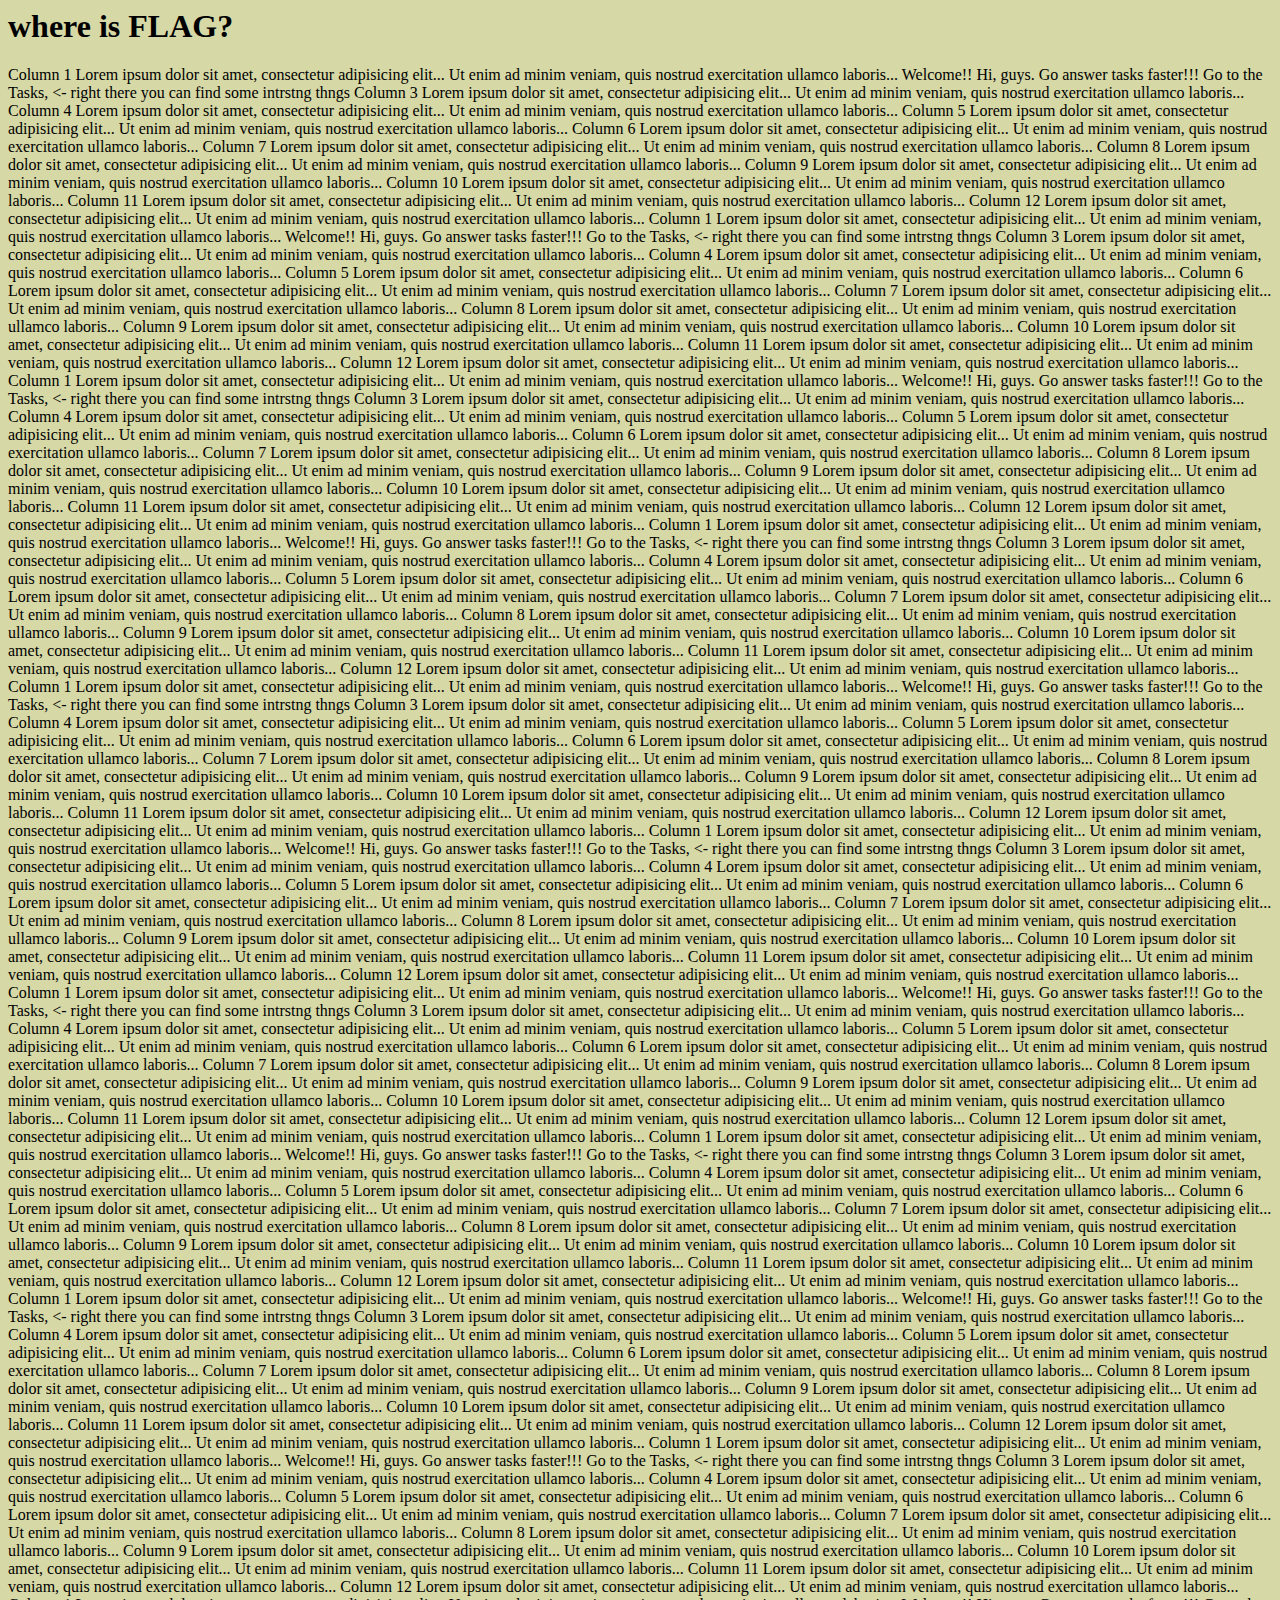
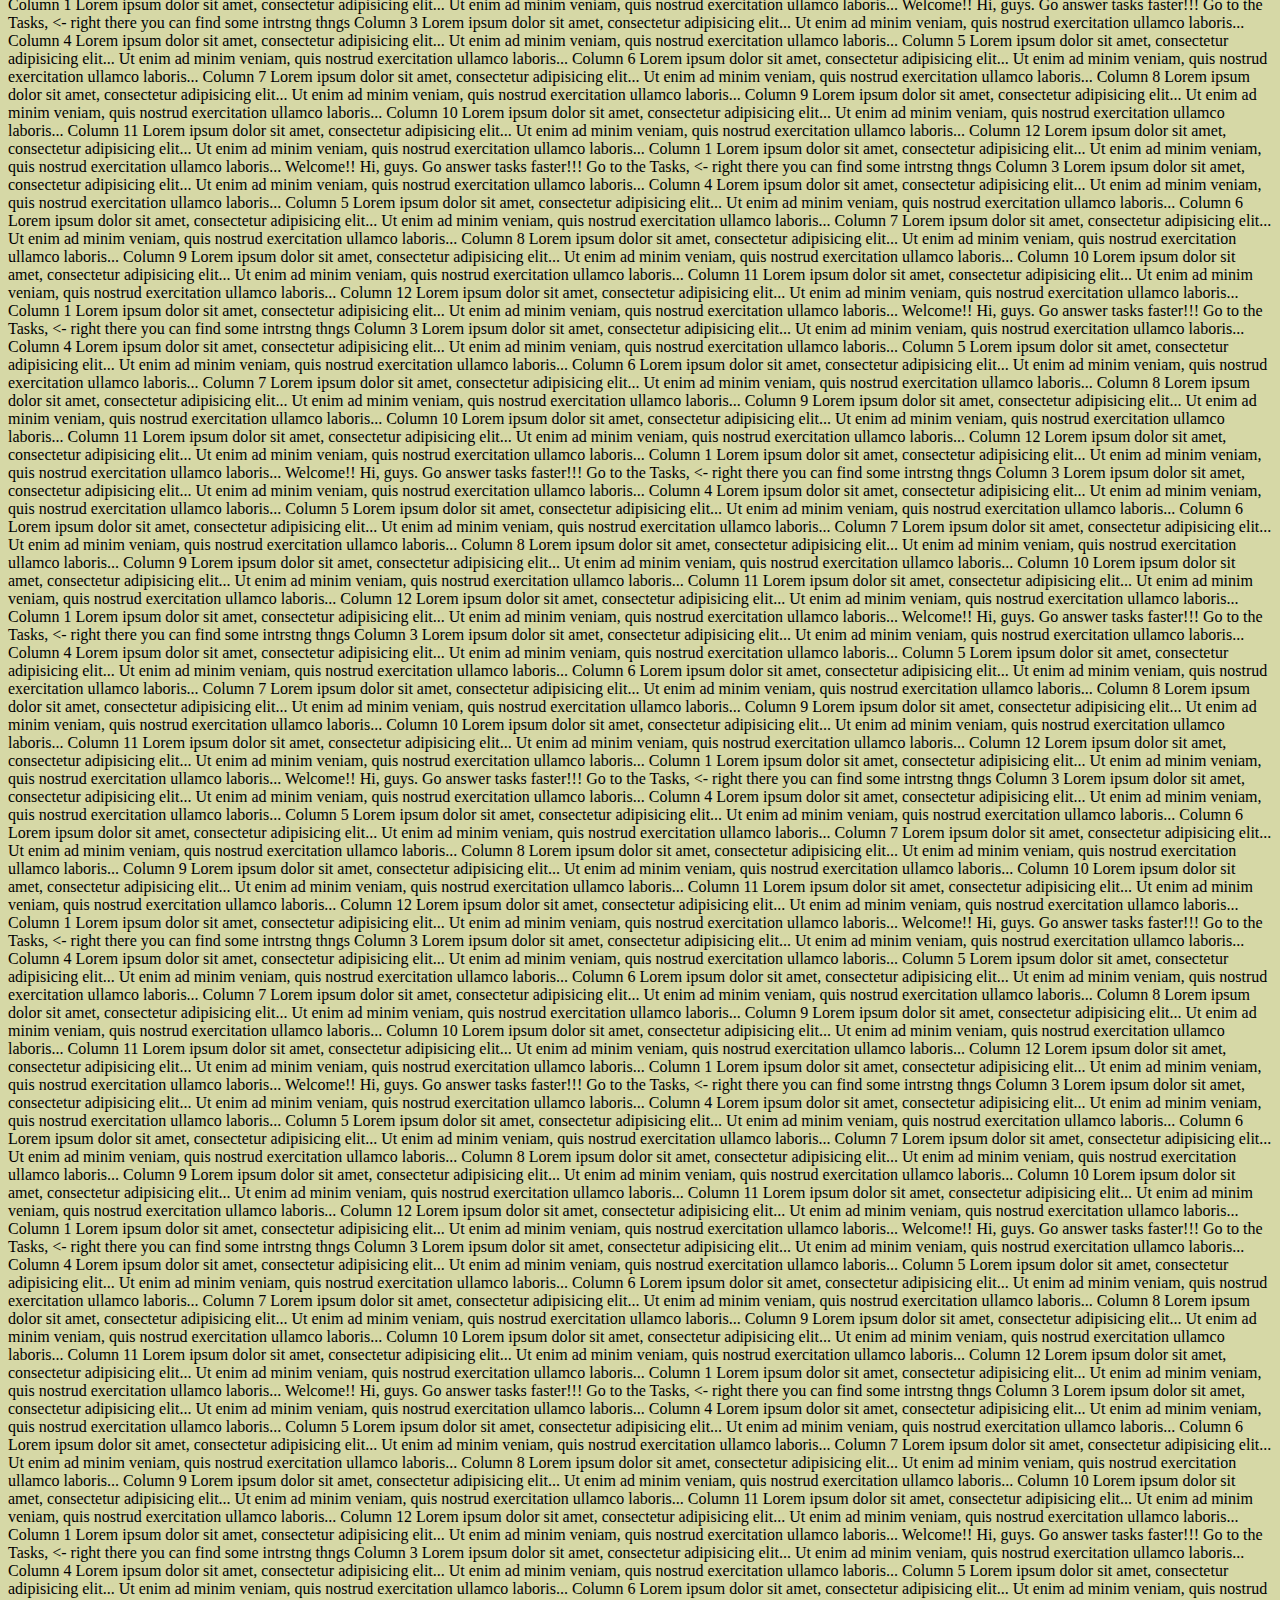
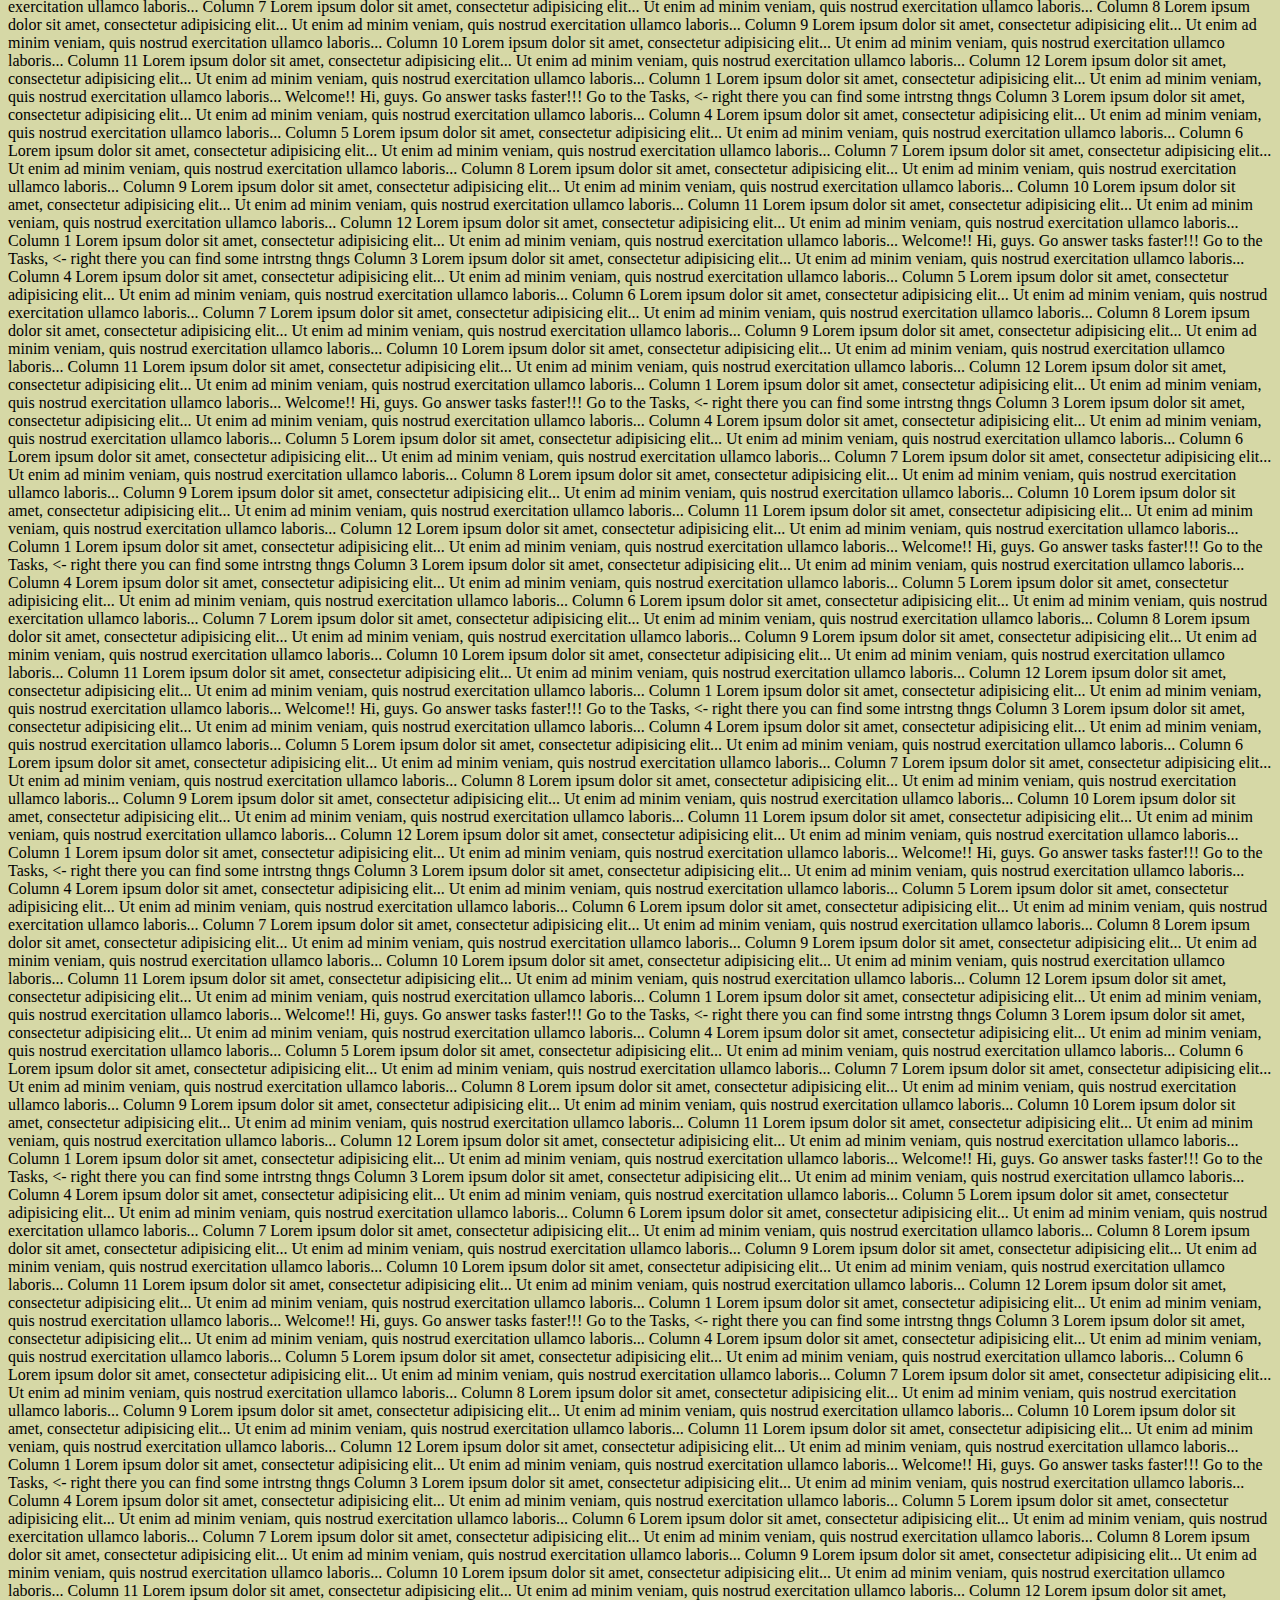
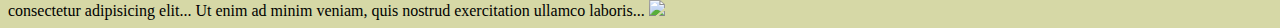
==== commit 3bf5021b: "init" ====
--- a/index.html
+++ b/index.html
@@ -1,9 +1,12 @@
+
 <html>
 	<head>
 		<link rel="stylesheet" href="CSS.css" type="text/css">
 		<title>Z1</title>
 	</head>
 <body>
+	
+<h1><b>where is FLAG?</b></h1>
 	Column 1
 Lorem ipsum dolor sit amet, consectetur adipisicing elit...
 
--- a/CSS.css
+++ b/CSS.css
@@ -39,7 +39,7 @@
 Lorem Ipsum is simply dummy text of the printing and typesetting industry. Lorem Ipsum has been the industry's standard dummy text ever since the 1500s, when an unknown printer took a galley of type and scrambled it to make a type specimen book. It has survived not only five centuries, but also the leap into electronic typesetting, remaining essentially unchanged. It was popularised in the 1960s with the release of Letraset sheets containing Lorem Ipsum passages, and more recently with desktop publishing software like Aldus PageMaker including versions of Lorem Ipsum.
 Lorem Ipsum is simply dummy text of the printing and typesetting industry. Lorem Ipsum has been the industry's standard dummy text ever since the 1500s, when an unknown printer took a galley of type and scrambled it to make a type specimen book. It has survived not only five centuries, but also the leap into electronic typesetting, remaining essentially unchanged. It was popularised in the 1960s with the release of Letraset sheets containing Lorem Ipsum passages, and more recently with desktop publishing software like Aldus PageMaker including versions of Lorem Ipsum.
 
-Lorem Ipsum is simply dummy text of the printing and typesetting */!!!flag.png!!!/*. Lorem Ipsum has been the industry's standard dummy text ever since the 1500s, when an unknown printer took a galley of type and scrambled it to make a type specimen book. It has survived not only five centuries, but also the leap into electronic typesetting, remaining essentially unchanged. It was popularised in the 1960s with the release of Letraset sheets containing Lorem Ipsum passages, and more recently with desktop publishing software like Aldus PageMaker including versions of Lorem Ipsum.
+Lorem Ipsum is simply dummy text of the printing and typesetting */!!!img/flag.png!!!/*. Lorem Ipsum has been the industry's standard dummy text ever since the 1500s, when an unknown printer took a galley of type and scrambled it to make a type specimen book. It has survived not only five centuries, but also the leap into electronic typesetting, remaining essentially unchanged. It was popularised in the 1960s with the release of Letraset sheets containing Lorem Ipsum passages, and more recently with desktop publishing software like Aldus PageMaker including versions of Lorem Ipsum.
 Lorem Ipsum is simply dummy text of the printing and typesetting industry. Lorem Ipsum has been the industry's standard dummy text ever since the 1500s, when an unknown printer took a galley of type and scrambled it to make a type specimen book. It has survived not only five centuries, but also the leap into electronic typesetting, remaining essentially unchanged. It was popularised in the 1960s with the release of Letraset sheets containing Lorem Ipsum passages, and more recently with desktop publishing software like Aldus PageMaker including versions of Lorem Ipsum.
 Lorem Ipsum is simply dummy text of the printing and typesetting industry. Lorem Ipsum has been the industry's standard dummy text ever since the 1500s, when an unknown printer took a galley of type and scrambled it to make a type specimen book. It has survived not only five centuries, but also the leap into electronic typesetting, remaining essentially unchanged. It was popularised in the 1960s with the release of Letraset sheets containing Lorem Ipsum passages, and more recently with desktop publishing software like Aldus PageMaker including versions of Lorem Ipsum.
 Lorem Ipsum is simply dummy text of the printing and typesetting industry. Lorem Ipsum has been the industry's standard dummy text ever since the 1500s, when an unknown printer took a galley of type and scrambled it to make a type specimen book. It has survived not only five centuries, but also the leap into electronic typesetting, remaining essentially unchanged. It was popularised in the 1960s with the release of Letraset sheets containing Lorem Ipsum passages, and more recently with desktop publishing software like Aldus PageMaker including versions of Lorem Ipsum.
@@ -49,7 +49,7 @@
 Lorem Ipsum is simply dummy text of the printing and typesetting industry. Lorem Ipsum has been the industry's standard dummy text ever since the 1500s, when an unknown printer took a galley of type and scrambled it to make a type specimen book. It has survived not only five centuries, but also the leap into electronic typesetting, remaining essentially unchanged. It was popularised in the 1960s with the release of Letraset sheets containing Lorem Ipsum passages, and more recently with desktop publishing software like Aldus PageMaker including versions of Lorem Ipsum.
 
 
-Lorem Ipsum is simply dummy text of the printing and typesetting industry. Lorem Ipsum has been the industry's standard dummy text ever since the 1500s, when an unknown printer took a galley of type and scrambled it to make a type specimen book. It has survived not only five centuries, but also the leap into electronic typesetting, remaining essentially unchanged. It was popularised in the 1960s with the release of Letraset sheets containing Lorem Ipsum passages, and more recently with desktop publishing software like Aldus PageMaker including versions of Lorem Ipsum.
+Lorem Ipsum is simply dummy text of the printing and typesetting industr*//*y. Lorem Ipsum has been the industry's standard dummy text ever since the 1500s, when an unknown printer took a galley of type and scrambled it to make a type specimen book. It has survived not only five centuries, but also the leap into electronic typesetting, remaining essentially unchanged. It was popularised in the 1960s with the release of Letraset sheets containing Lorem Ipsum passages, and more recently with desktop publishing software like Aldus PageMaker including versions of Lorem Ipsum.
 Lorem Ipsum is simply dummy text of the printing and typesetting industry. Lorem Ipsum has been the industry's standard dummy text ever since the 1500s, when an unknown printer took a galley of type and scrambled it to make a type specimen book. It has survived not only five centuries, but also the leap into electronic typesetting, remaining essentially unchanged. It was popularised in the 1960s with the release of Letraset sheets containing Lorem Ipsum passages, and more recently with desktop publishing software like Aldus PageMaker including versions of Lorem Ipsum.
 Lorem Ipsum is simply dummy text of the printing and typesetting industry. Lorem Ipsum has been the industry's standard dummy text ever since the 1500s, when an unknown printer took a galley of type and scrambled it to make a type specimen book. It has survived not only five centuries, but also the leap into electronic typesetting, remaining essentially unchanged. It was popularised in the 1960s with the release of Letraset sheets containing Lorem Ipsum passages, and more recently with desktop publishing software like Aldus PageMaker including versions of Lorem Ipsum.
 Lorem Ipsum is simply dummy text of the printing and typesetting industry. Lorem Ipsum has been the industry's standard dummy text ever since the 1500s, when an unknown printer took a galley of type and scrambled it to make a type specimen book. It has survived not only five centuries, but also the leap into electronic typesetting, remaining essentially unchanged. It was popularised in the 1960s with the release of Letraset sheets containing Lorem Ipsum passages, and more recently with desktop publishing software like Aldus PageMaker including versions of Lorem Ipsum.
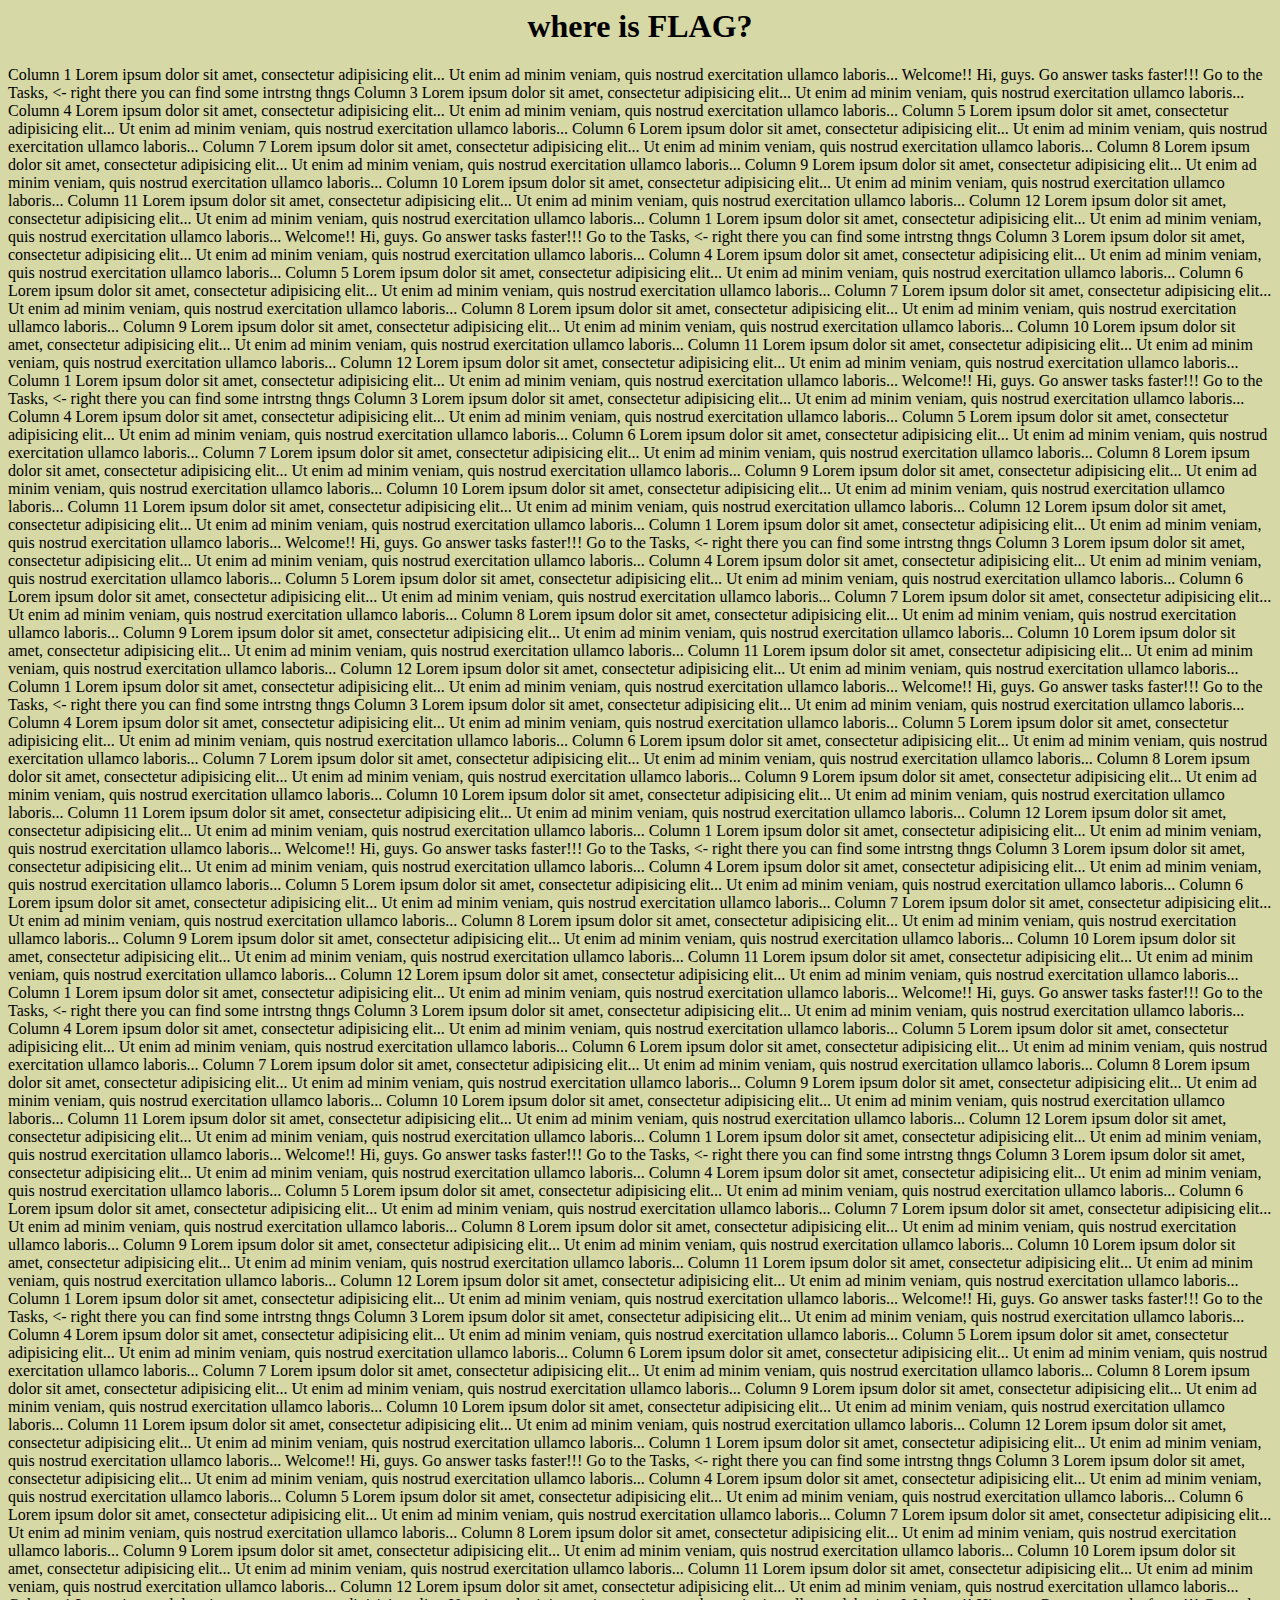
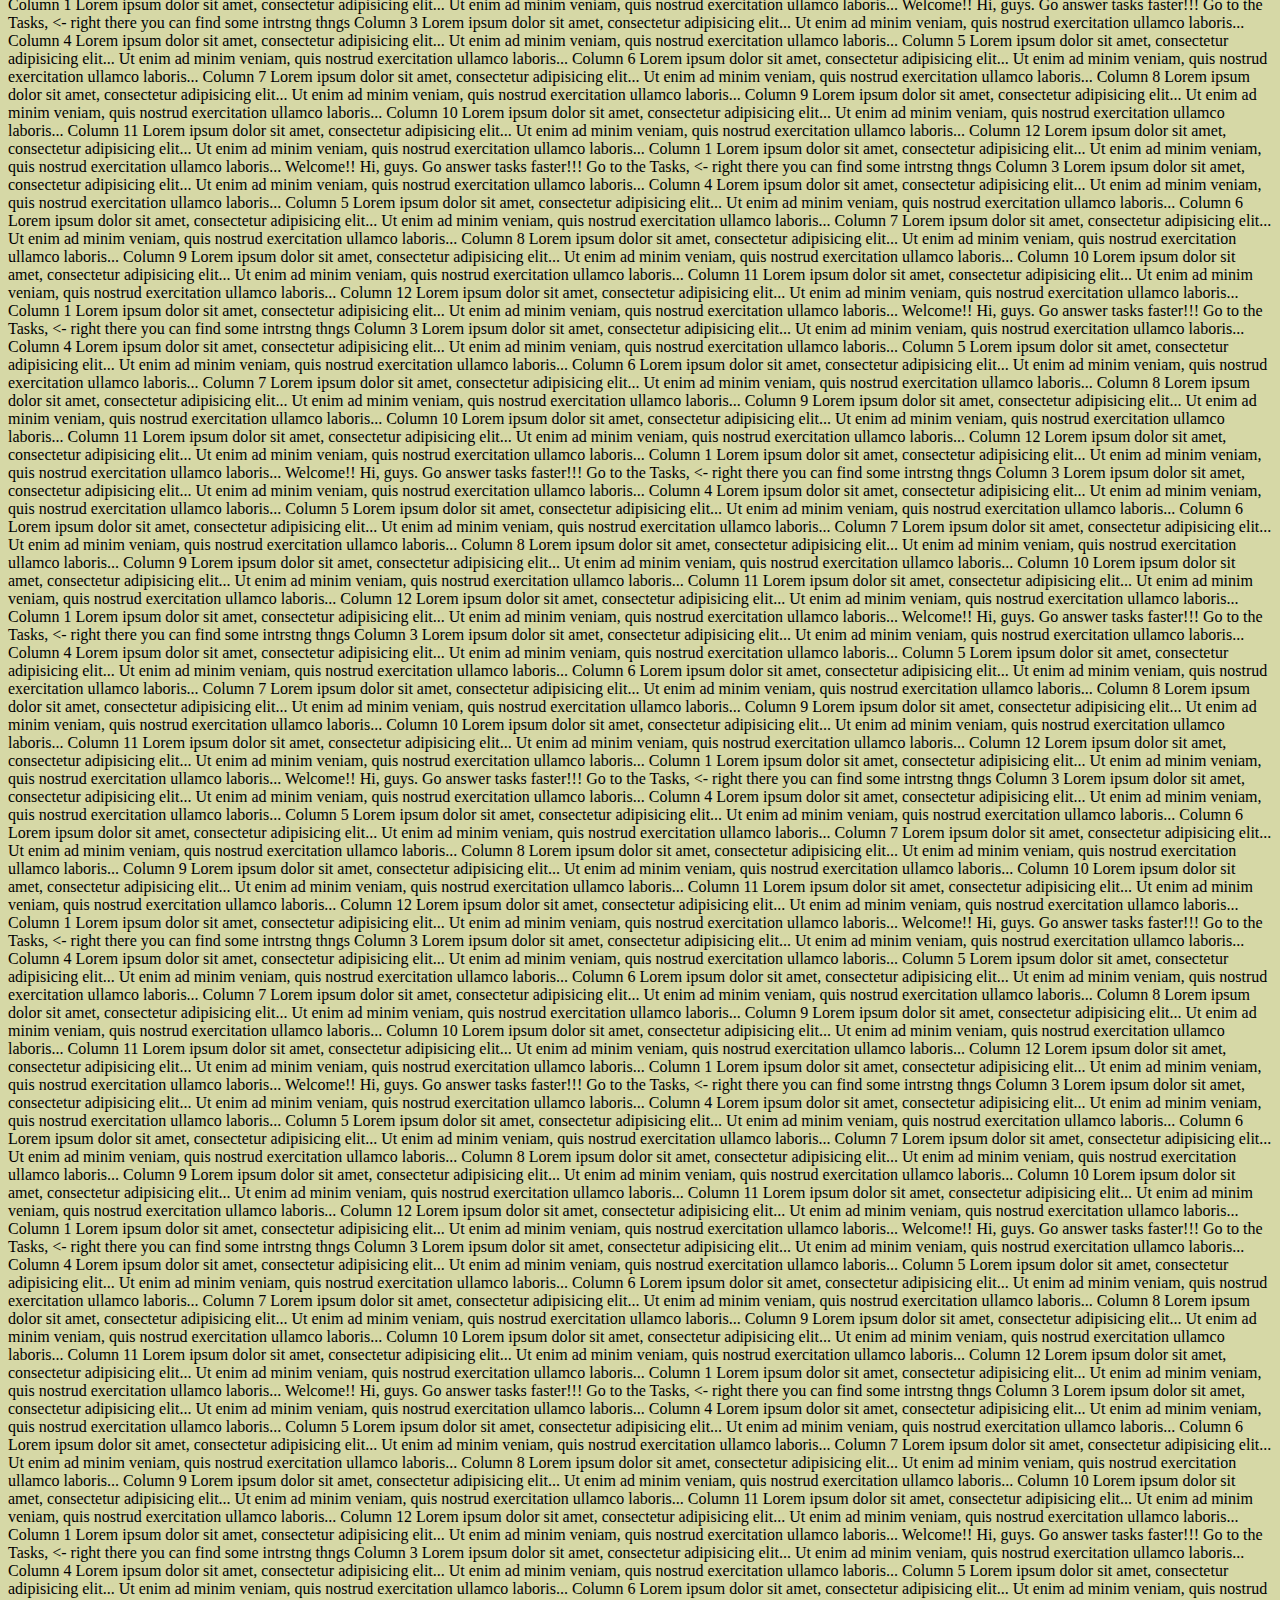
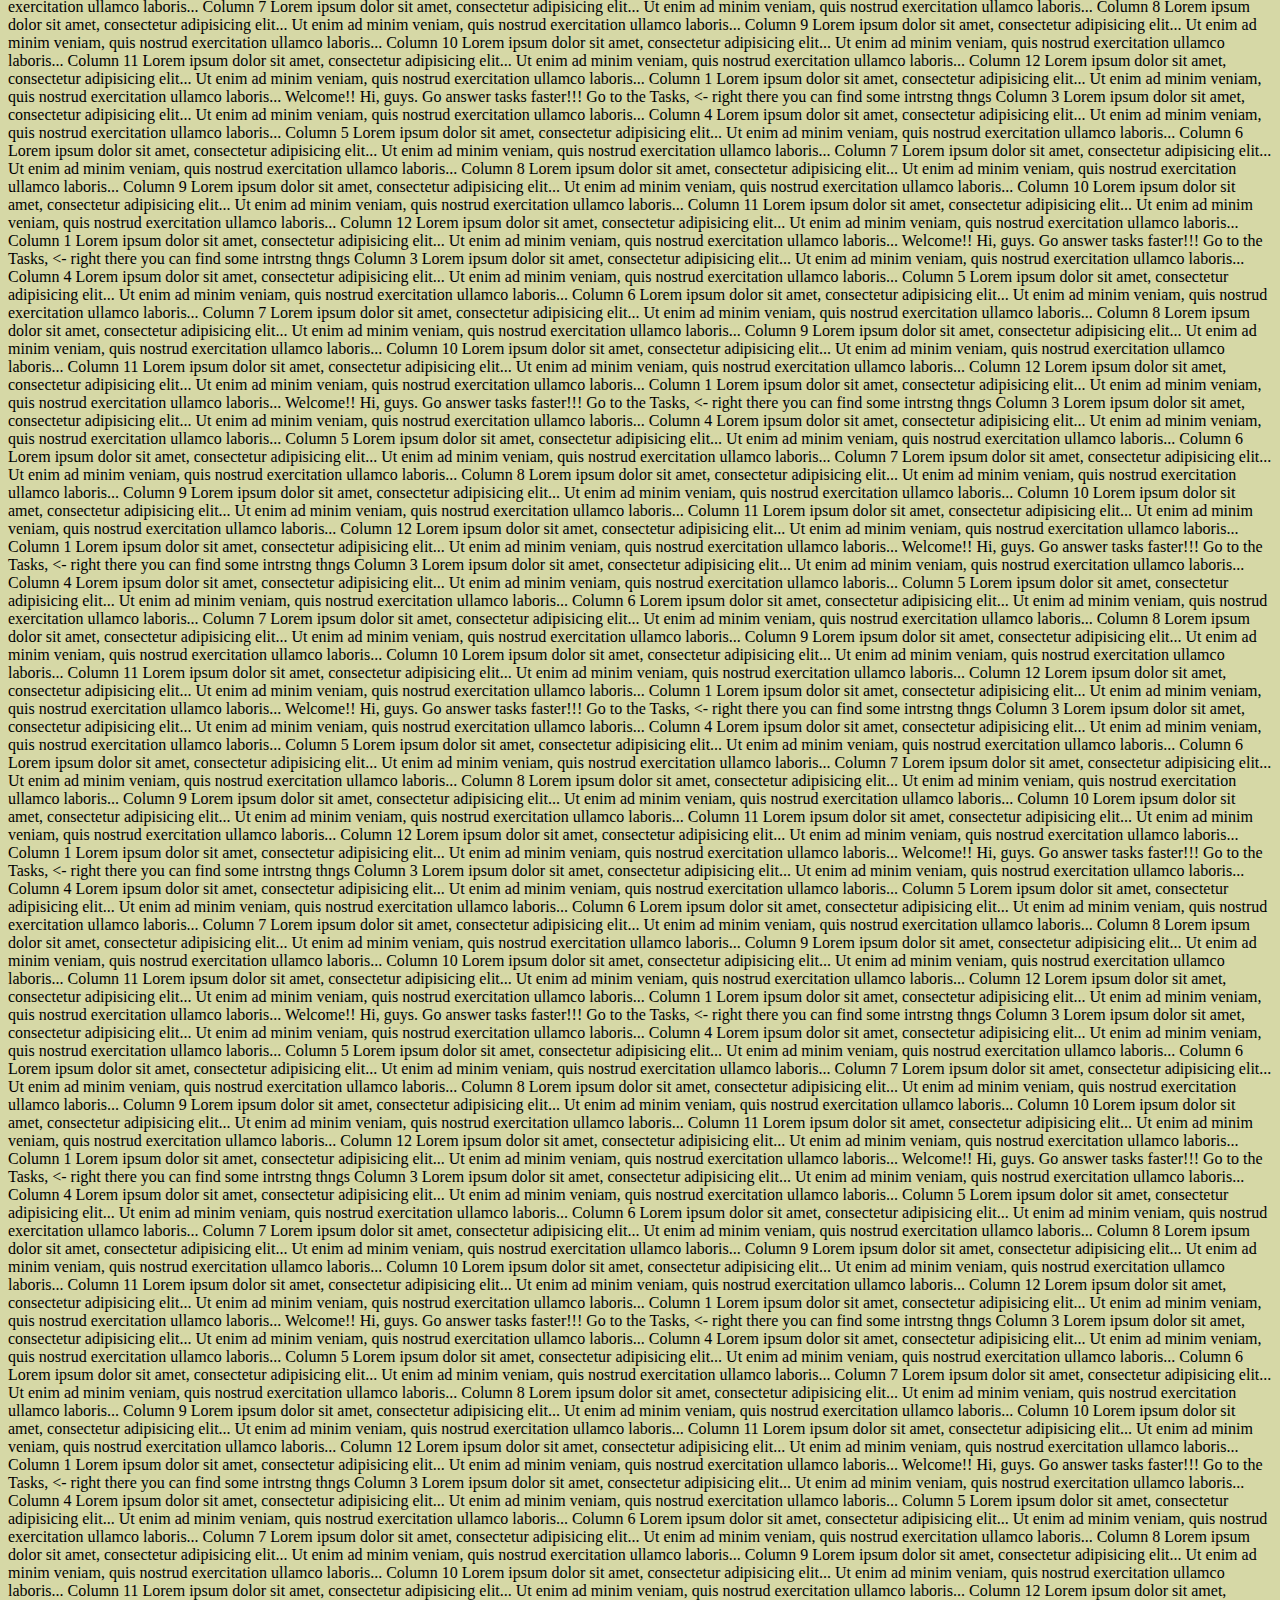
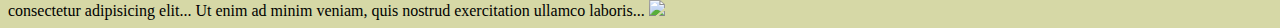
==== commit 6229635f: "init" ====
--- a/index.html
+++ b/index.html
@@ -6,7 +6,7 @@
 	</head>
 <body>
 	
-<h1><b>where is FLAG?</b></h1>
+<center><h1><b>where is FLAG?</b></h1></center>
 	Column 1
 Lorem ipsum dolor sit amet, consectetur adipisicing elit...
 
